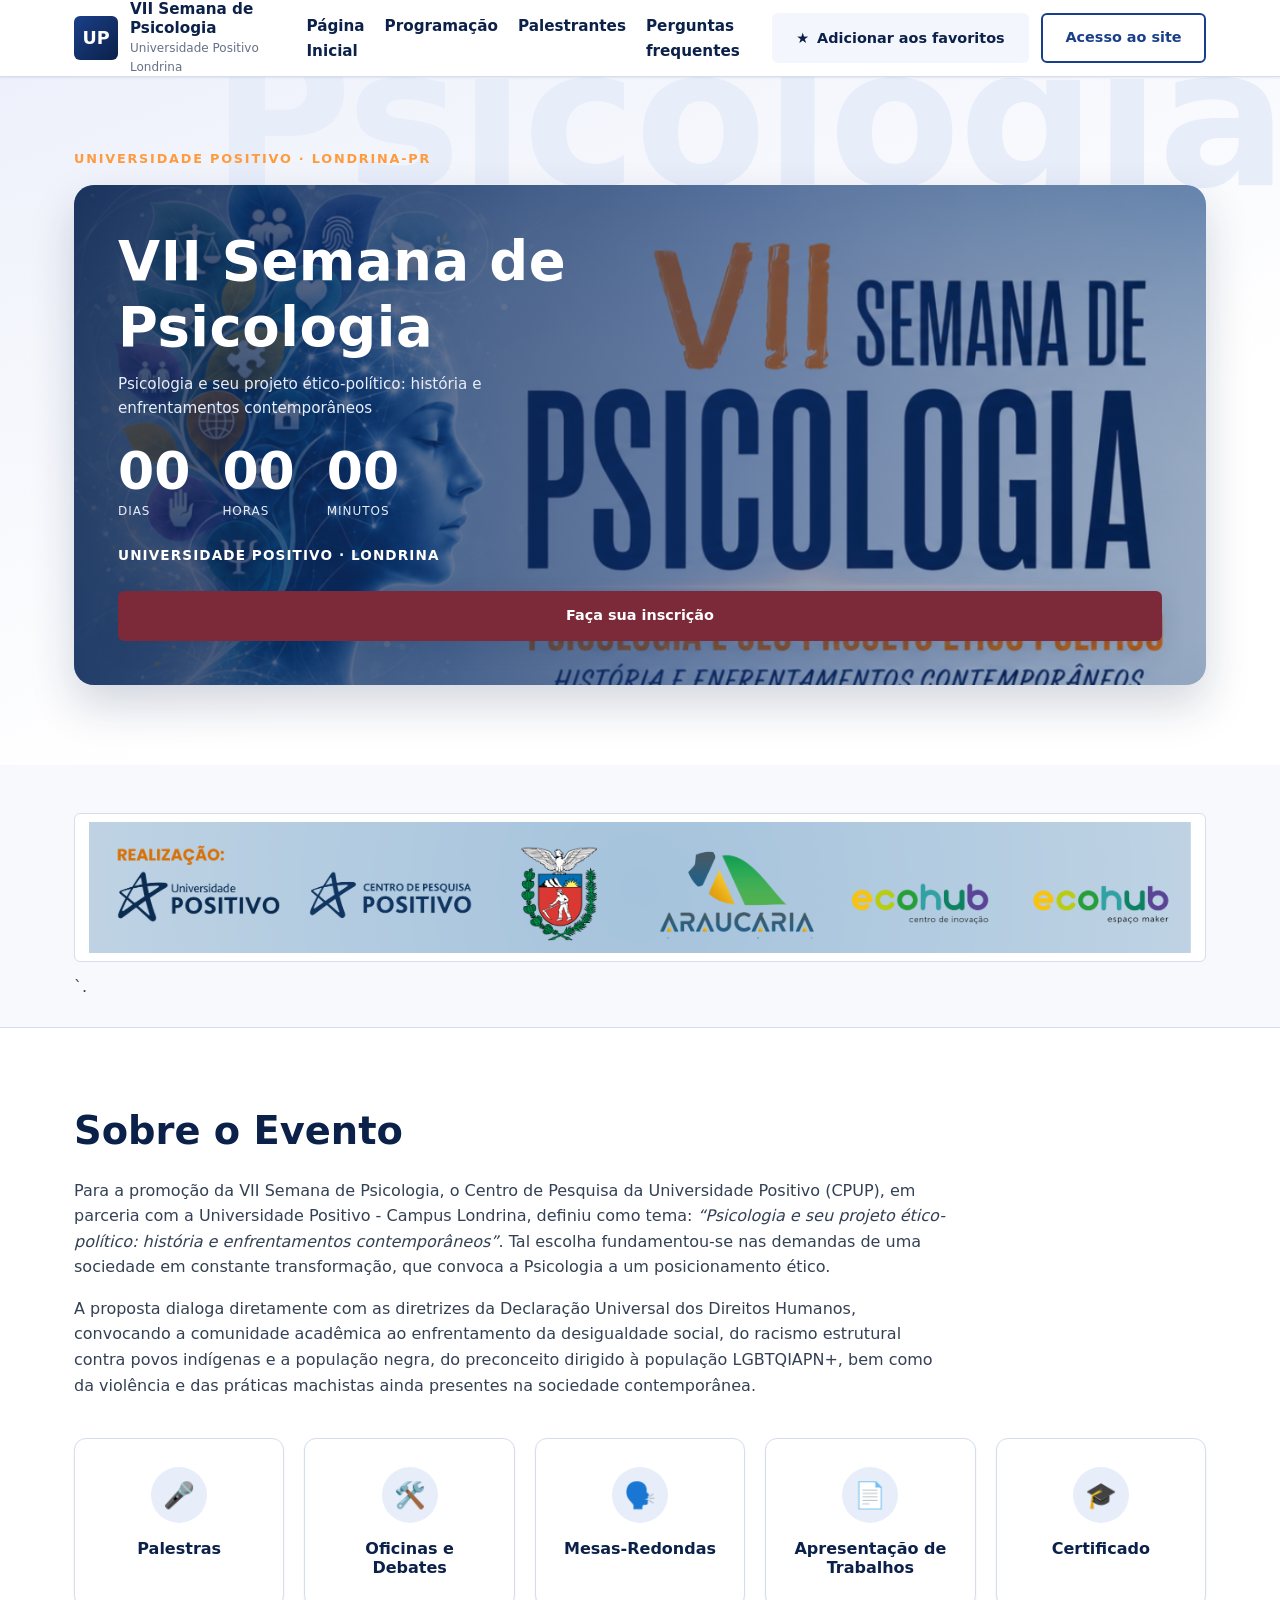
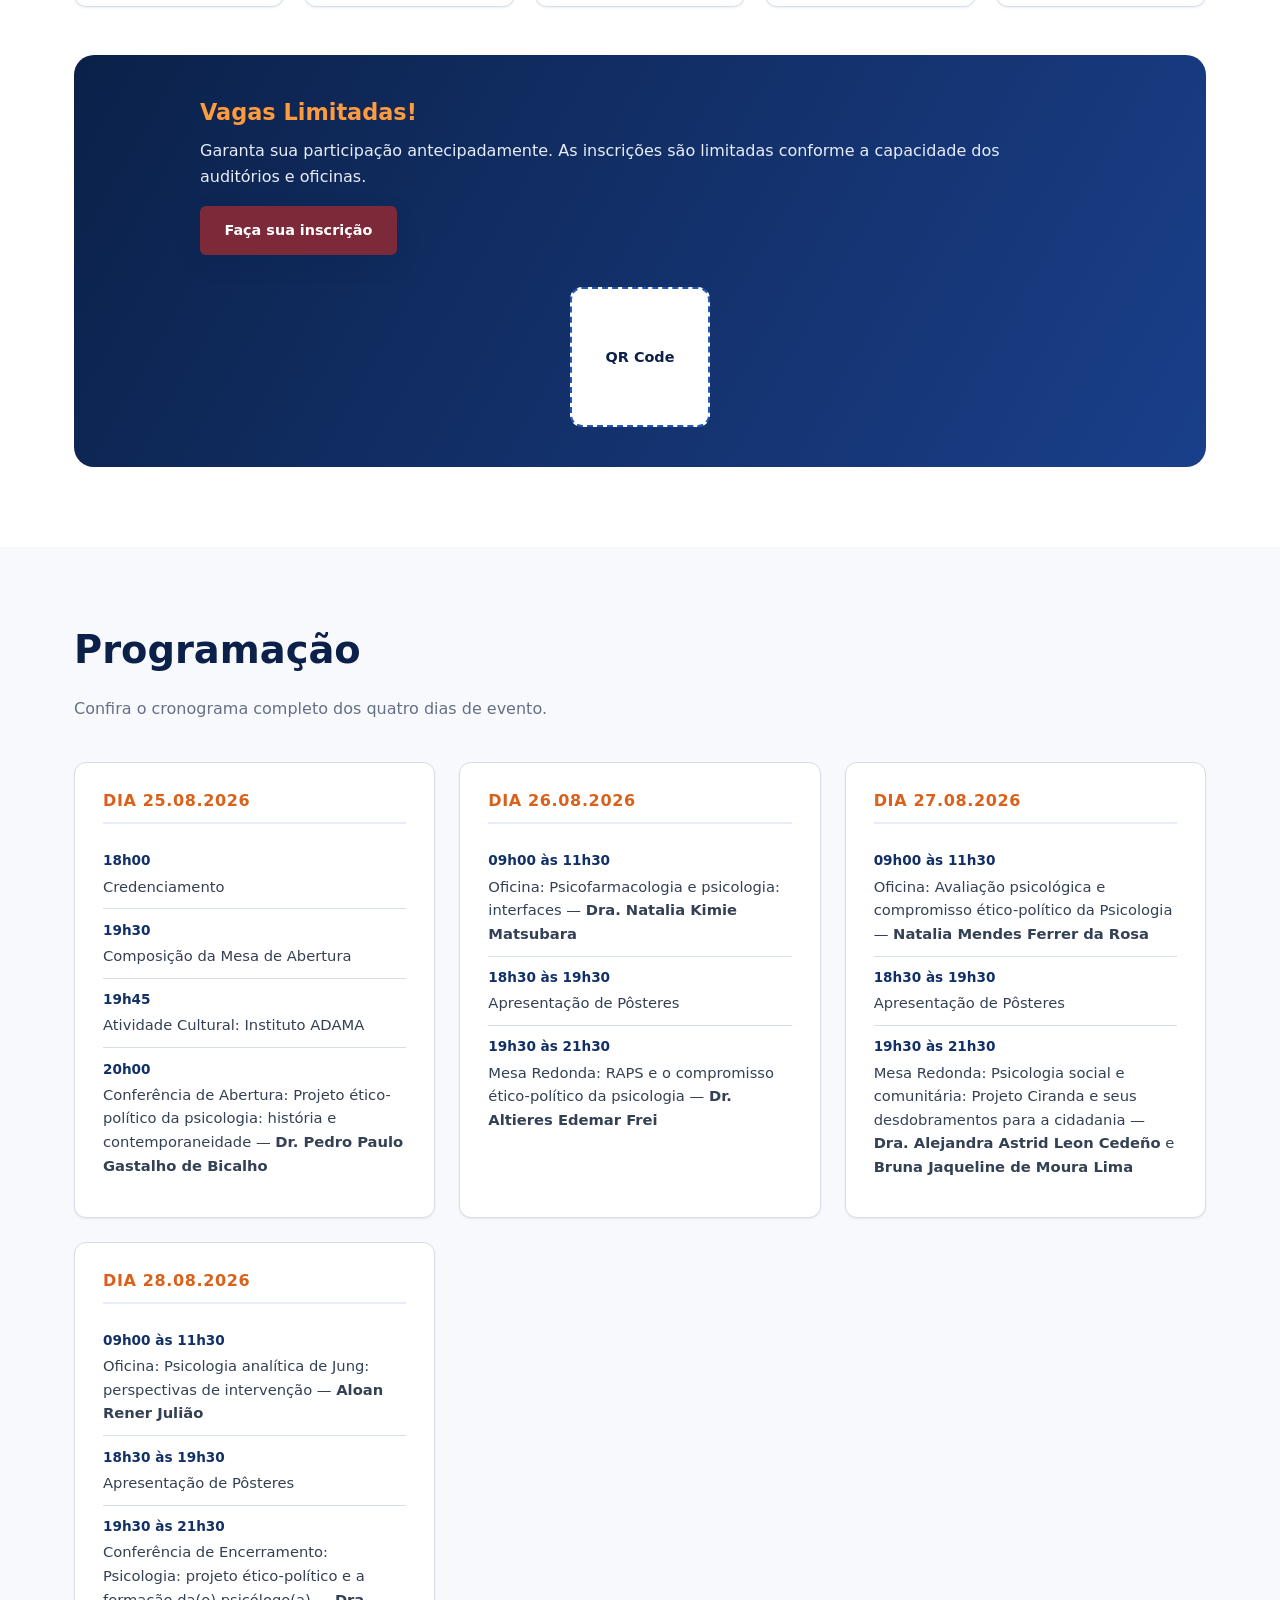
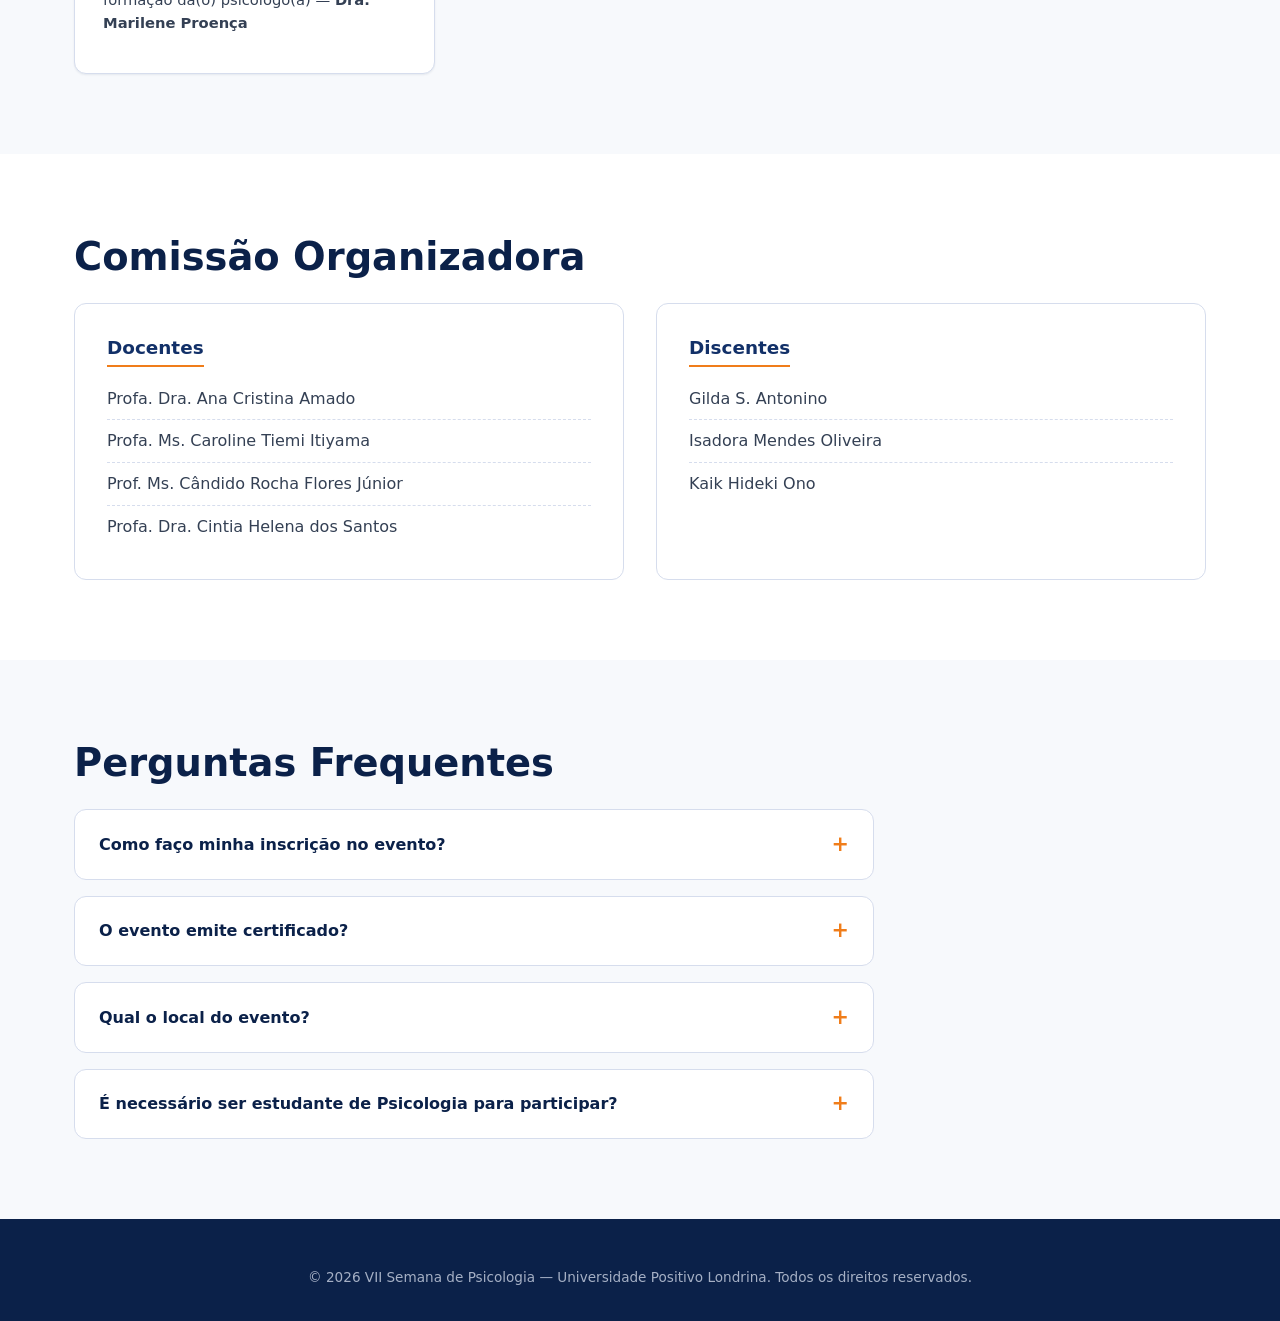
==== index.html @ ac9e2cae "first commit" ====
<!DOCTYPE html>
<html lang="pt-BR">
<head>
  <meta charset="UTF-8">
  <meta name="viewport" content="width=device-width, initial-scale=1.0">
  <title>VII Semana de Psicologia | Universidade Positivo Londrina</title>
  <meta name="description" content="VII Semana de Psicologia da Universidade Positivo Londrina - Psicologia e seu projeto ético político: história e enfrentamentos contemporâneos. 25 a 28 de agosto de 2026.">
  <link rel="icon" href="data:,">
  <!-- Fontes do Google removidas de propósito: o projeto usa só a stack de
       fontes do sistema definida em --font-base (assets/css/variables.css),
       sem depender de CDN externo (ver agents.md). -->
  <link rel="stylesheet" href="assets/css/variables.css">
  <link rel="stylesheet" href="assets/css/base.css">
  <link rel="stylesheet" href="assets/css/layout.css">
  <link rel="stylesheet" href="assets/css/components.css">
  <link rel="stylesheet" href="assets/css/responsive.css">
</head>
<body>

  <a class="skip-link" href="#conteudo-principal">Pular para o conteúdo principal</a>

  <!-- ===== HEADER / NAVBAR ===== -->
  <header class="site-header" id="topo">
    <div class="container header-inner">
      <a href="#topo" class="logo" aria-label="Página inicial VII Semana de Psicologia">
        <span class="logo-mark">UP</span>
        <span class="logo-text">VII Semana de Psicologia<br><small>Universidade Positivo Londrina</small></span>
      </a>

      <button class="nav-toggle" id="navToggle" aria-expanded="false" aria-controls="navMenu" aria-label="Abrir menu de navegação">
        <span></span><span></span><span></span>
      </button>

      <nav class="main-nav" id="navMenu" aria-label="Navegação principal">
        <ul>
          <li><a href="#topo">Página Inicial</a></li>
          <li><a href="#programacao">Programação</a></li>
          <li><a href="#palestrantes">Palestrantes</a></li>
          <li><a href="#faq">Perguntas frequentes</a></li>
        </ul>
        <div class="nav-actions">
          <button class="btn btn-ghost" id="favoriteBtn" type="button" aria-pressed="false">
            <span class="icon-star" aria-hidden="true">★</span>
            <span class="favorite-label">Adicionar aos favoritos</span>
          </button>
          <!-- TODO: apontar para o link/formulário real de inscrição -->
          <a href="#" class="btn btn-outline">Acesso ao site</a>
        </div>
      </nav>
    </div>
  </header>

  <main id="conteudo-principal">

    <!-- ===== HERO ===== -->
    <section class="hero" aria-labelledby="hero-title">
      <!-- Tipografia gigante decorativa atrás do card (some no mobile) -->
      <div class="hero-decor" aria-hidden="true">
        <span>Psicologia</span>
      </div>

      <div class="container hero-inner">
        <p class="eyebrow">Universidade Positivo &middot; Londrina-PR</p>

        <!-- Card com a imagem do evento. Fundo: assets/img/hero-card-background.jpg
             (placeholder atual — ver assets/img/README.md pra trocar) -->
        <div class="hero-card">
          <h1 id="hero-title">VII Semana de Psicologia</h1>
          <p class="hero-subtitle">Psicologia e seu projeto ético-político: história e enfrentamentos contemporâneos</p>

          <div class="countdown" id="countdown" role="timer" aria-live="polite" aria-label="Contagem regressiva para o evento">
            <div class="countdown-item">
              <span class="countdown-number" id="cd-days">00</span>
              <span class="countdown-label">Dias</span>
            </div>
            <div class="countdown-item">
              <span class="countdown-number" id="cd-hours">00</span>
              <span class="countdown-label">Horas</span>
            </div>
            <div class="countdown-item">
              <span class="countdown-number" id="cd-minutes">00</span>
              <span class="countdown-label">Minutos</span>
            </div>
          </div>

          <p class="hero-meta">Universidade Positivo &middot; Londrina</p>

          <!-- TODO: apontar para o link/formulário real de inscrição -->
          <a href="#" class="btn btn-cta">Faça sua inscrição</a>
        </div>
      </div>
    </section>

    <!-- ===== REALIZAÇÃO ===== -->
    <!-- Nomes reais mantidos (já existiam no rodapé); o item "Prefeitura/
         instituição parceira" eu não sei identificar com certeza a partir
         do brasão no anexo — ajustem o texto se souberem qual é. Trocar
         estes badges de texto por logos reais: ver assets/img/README.md -->
    <section class="realizacao" aria-label="Realização">
      <div class="container realizacao-inner">
        <span class="realizacao-label"></span>
        <ul class="realizacao-list">
         <li class="partner-badge"><img src="assets/img/logo-realizacao.png" alt="Nome da instituição" height=""></li>`.
        </ul>
      </div>
    </section>

    <!-- ===== SOBRE O EVENTO ===== -->
    <section class="section sobre" id="sobre" aria-labelledby="sobre-title">
      <div class="container">
        <h2 id="sobre-title">Sobre o Evento</h2>

        <p>Para a promoção da VII Semana de Psicologia, o Centro de Pesquisa da Universidade Positivo (CPUP), em parceria com a Universidade Positivo - Campus Londrina, definiu como tema: <em>&ldquo;Psicologia e seu projeto ético-político: história e enfrentamentos contemporâneos&rdquo;</em>. Tal escolha fundamentou-se nas demandas de uma sociedade em constante transformação, que convoca a Psicologia a um posicionamento ético.</p>

        <p>A proposta dialoga diretamente com as diretrizes da Declaração Universal dos Direitos Humanos, convocando a comunidade acadêmica ao enfrentamento da desigualdade social, do racismo estrutural contra povos indígenas e a população negra, do preconceito dirigido à população LGBTQIAPN+, bem como da violência e das práticas machistas ainda presentes na sociedade contemporânea.</p>

        <div class="highlights-grid">
          <div class="highlight-card">
            <span class="highlight-icon" aria-hidden="true">🎤</span>
            <h3>Palestras</h3>
          </div>
          <div class="highlight-card">
            <span class="highlight-icon" aria-hidden="true">🛠️</span>
            <h3>Oficinas e Debates</h3>
          </div>
          <div class="highlight-card">
            <span class="highlight-icon" aria-hidden="true">🗣️</span>
            <h3>Mesas-Redondas</h3>
          </div>
          <div class="highlight-card">
            <span class="highlight-icon" aria-hidden="true">📄</span>
            <h3>Apresentação de Trabalhos</h3>
          </div>
          <div class="highlight-card">
            <span class="highlight-icon" aria-hidden="true">🎓</span>
            <h3>Certificado</h3>
          </div>
        </div>

        <div class="vagas-box">
          <div class="vagas-text">
            <p class="vagas-title">Vagas Limitadas!</p>
            <p>Garanta sua participação antecipadamente. As inscrições são limitadas conforme a capacidade dos auditórios e oficinas.</p>
            <!-- TODO: apontar para o link/formulário real de inscrição -->
            <a href="#" class="btn btn-cta">Faça sua inscrição</a>
          </div>
          <div class="qrcode-placeholder" role="img" aria-label="Espaço reservado para QR Code de inscrição">
            <span>QR Code</span>
          </div>
        </div>
      </div>
    </section>

    <!-- ===== PROGRAMAÇÃO ===== -->
    <section class="section programacao" id="programacao" aria-labelledby="programacao-title">
      <div class="container">
        <h2 id="programacao-title">Programação</h2>
        <p class="section-intro">Confira o cronograma completo dos quatro dias de evento.</p>

        <div class="schedule">

          <article class="schedule-day">
            <h3 class="schedule-date">DIA 25.08.2026</h3>
            <ul class="schedule-list">
              <li><span class="time">18h00</span><span class="desc">Credenciamento</span></li>
              <li><span class="time">19h30</span><span class="desc">Composição da Mesa de Abertura</span></li>
              <li><span class="time">19h45</span><span class="desc">Atividade Cultural: Instituto ADAMA</span></li>
              <li><span class="time">20h00</span><span class="desc">Conferência de Abertura: Projeto ético-político da psicologia: história e contemporaneidade &mdash; <strong>Dr. Pedro Paulo Gastalho de Bicalho</strong></span></li>
            </ul>
          </article>

          <article class="schedule-day">
            <h3 class="schedule-date">DIA 26.08.2026</h3>
            <ul class="schedule-list">
              <li><span class="time">09h00 &agrave;s 11h30</span><span class="desc">Oficina: Psicofarmacologia e psicologia: interfaces &mdash; <strong>Dra. Natalia Kimie Matsubara</strong></span></li>
              <li><span class="time">18h30 &agrave;s 19h30</span><span class="desc">Apresentação de Pôsteres</span></li>
              <li><span class="time">19h30 &agrave;s 21h30</span><span class="desc">Mesa Redonda: RAPS e o compromisso ético-político da psicologia &mdash; <strong>Dr. Altieres Edemar Frei</strong></span></li>
            </ul>
          </article>

          <article class="schedule-day">
            <h3 class="schedule-date">DIA 27.08.2026</h3>
            <ul class="schedule-list">
              <li><span class="time">09h00 &agrave;s 11h30</span><span class="desc">Oficina: Avaliação psicológica e compromisso ético-político da Psicologia &mdash; <strong>Natalia Mendes Ferrer da Rosa</strong></span></li>
              <li><span class="time">18h30 &agrave;s 19h30</span><span class="desc">Apresentação de Pôsteres</span></li>
              <li><span class="time">19h30 &agrave;s 21h30</span><span class="desc">Mesa Redonda: Psicologia social e comunitária: Projeto Ciranda e seus desdobramentos para a cidadania &mdash; <strong>Dra. Alejandra Astrid Leon Cedeño</strong> e <strong>Bruna Jaqueline de Moura Lima</strong></span></li>
            </ul>
          </article>

          <article class="schedule-day">
            <h3 class="schedule-date">DIA 28.08.2026</h3>
            <ul class="schedule-list">
              <li><span class="time">09h00 &agrave;s 11h30</span><span class="desc">Oficina: Psicologia analítica de Jung: perspectivas de intervenção &mdash; <strong>Aloan Rener Julião</strong></span></li>
              <li><span class="time">18h30 &agrave;s 19h30</span><span class="desc">Apresentação de Pôsteres</span></li>
              <li><span class="time">19h30 &agrave;s 21h30</span><span class="desc">Conferência de Encerramento: Psicologia: projeto ético-político e a formação da(o) psicólogo(a) &mdash; <strong>Dra. Marilene Proença</strong></span></li>
            </ul>
          </article>

        </div>
      </div>
    </section>

    <!-- ===== PALESTRANTES / COMISSÃO ORGANIZADORA ===== -->
    <section class="section comissao" id="palestrantes" aria-labelledby="comissao-title">
      <div class="container">
        <h2 id="comissao-title">Comissão Organizadora</h2>

        <div class="comissao-grid">
          <div class="comissao-col">
            <h3>Docentes</h3>
            <ul class="comissao-list">
              <li>Profa. Dra. Ana Cristina Amado</li>
              <li>Profa. Ms. Caroline Tiemi Itiyama</li>
              <li>Prof. Ms. Cândido Rocha Flores Júnior</li>
              <li>Profa. Dra. Cintia Helena dos Santos</li>
            </ul>
          </div>
          <div class="comissao-col">
            <h3>Discentes</h3>
            <ul class="comissao-list">
              <li>Gilda S. Antonino</li>
              <li>Isadora Mendes Oliveira</li>
              <li>Kaik Hideki Ono</li>
            </ul>
          </div>
        </div>
      </div>
    </section>

    <!-- ===== FAQ ===== -->
    <section class="section faq" id="faq" aria-labelledby="faq-title">
      <div class="container">
        <h2 id="faq-title">Perguntas Frequentes</h2>

        <div class="faq-list">
          <details class="faq-item">
            <summary>Como faço minha inscrição no evento?</summary>
            <p>As inscrições são realizadas através do link disponibilizado no botão &ldquo;Faça sua inscrição&rdquo;, presente no topo da página. As vagas são limitadas conforme a capacidade dos auditórios e oficinas.</p>
          </details>
          <details class="faq-item">
            <summary>O evento emite certificado?</summary>
            <p>Sim. Todos os participantes devidamente inscritos e presentes receberão certificado de participação da VII Semana de Psicologia da Universidade Positivo.</p>
          </details>
          <details class="faq-item">
            <summary>Qual o local do evento?</summary>
            <p>O evento será realizado no campus da Universidade Positivo, em Londrina-PR, entre os dias 25 e 28 de agosto de 2026.</p>
          </details>
          <details class="faq-item">
            <summary>É necessário ser estudante de Psicologia para participar?</summary>
            <p>Não. O evento é aberto à comunidade acadêmica em geral, profissionais da área e demais interessados no tema.</p>
          </details>
        </div>
      </div>
    </section>

  </main>

  <!-- ===== FOOTER ===== -->
  <footer class="site-footer">
    <div class="container footer-inner">
      <p class="footer-copy">&copy; 2026 VII Semana de Psicologia &mdash; Universidade Positivo Londrina. Todos os direitos reservados.</p>
    </div>
  </footer>

  <script src="assets/js/countdown.js" defer></script>
  <script src="assets/js/nav.js" defer></script>
  <script src="assets/js/favorite.js" defer></script>
</body>
</html>
---- assets/css/variables.css ----
/* Design tokens: cores, tipografia e espaçamento centralizados para consistência visual */
:root {
  /* Paleta corporativa/acadêmica: azul institucional, branco, laranja para CTA */
  --color-blue-900: #0b2149;
  --color-blue-800: #123068;
  --color-blue-700: #1a3f8a;
  --color-blue-600: #2456b3;
  --color-blue-100: #e7edf9;
  --color-blue-50: #f3f6fc;

  --color-orange-600: #d9611b;
  --color-orange-500: #f07d1a;
  --color-orange-400: #ff9a3d;

  /* Vinho/bordô do botão de CTA principal — ESTIMADO a partir do print de
     referência (não temos o hex exato do cliente). Ajuste aqui se precisar
     calibrar; é o único lugar que precisa mudar, porque .btn-cta usa este
     token em vez de um valor fixo. */
  --color-maroon-700: #5e1f2b;
  --color-maroon-600: #7c2a3a;

  /* Fundo claro do Hero (referência tem um lavanda bem suave por trás do card) */
  --color-lavender-50: #eef1fb;

  --color-white: #ffffff;
  --color-ink: #101828;
  --color-text: #344054;
  --color-text-muted: #667085;
  --color-border: #d6dded;
  --color-bg: #ffffff;
  --color-bg-alt: #f7f9fc;

  --font-base: "Inter", "Segoe UI", system-ui, -apple-system, sans-serif;

  --radius-sm: 6px;
  --radius-md: 12px;
  --radius-lg: 20px;

  --shadow-sm: 0 1px 2px rgba(11, 33, 73, 0.08);
  --shadow-md: 0 8px 24px rgba(11, 33, 73, 0.12);
  --shadow-lg: 0 20px 45px rgba(11, 33, 73, 0.18);

  --container-width: 1180px;
  --header-height: 76px;

  --transition-fast: 150ms ease;
  --transition-base: 250ms ease;
}
---- assets/css/base.css ----
/* Reset e estilos base globais */
*,
*::before,
*::after {
  box-sizing: border-box;
}

html {
  scroll-behavior: smooth;
}

body {
  margin: 0;
  font-family: var(--font-base);
  color: var(--color-text);
  background-color: var(--color-bg);
  line-height: 1.6;
  -webkit-font-smoothing: antialiased;
}

h1, h2, h3, h4 {
  color: var(--color-blue-900);
  font-weight: 800;
  line-height: 1.2;
  margin: 0 0 0.6em;
}

h1 { font-size: clamp(2rem, 4vw + 1rem, 3.4rem); }
h2 { font-size: clamp(1.6rem, 2vw + 1rem, 2.4rem); }
h3 { font-size: 1.15rem; }

p { margin: 0 0 1em; }

a {
  color: var(--color-blue-700);
  text-decoration: none;
}

img {
  max-width: 100%;
  display: block;
}

ul {
  list-style: none;
  margin: 0;
  padding: 0;
}

button {
  font-family: inherit;
  cursor: pointer;
}

.container {
  width: 100%;
  max-width: var(--container-width);
  margin-inline: auto;
  padding-inline: 1.5rem;
}

/* Acessibilidade: link para pular direto ao conteúdo principal */
.skip-link {
  position: absolute;
  left: -9999px;
  top: 0;
  background: var(--color-blue-900);
  color: var(--color-white);
  padding: 0.75rem 1.25rem;
  z-index: 200;
  border-radius: 0 0 var(--radius-sm) 0;
}

.skip-link:focus {
  left: 0;
}

:focus-visible {
  outline: 3px solid var(--color-orange-500);
  outline-offset: 2px;
}
---- assets/css/layout.css ----
/* Estruturas de layout: header, hero, seções e footer */

/* Header */
.site-header {
  position: sticky;
  top: 0;
  z-index: 100;
  background: var(--color-white);
  border-bottom: 1px solid var(--color-border);
  box-shadow: var(--shadow-sm);
}

.header-inner {
  display: flex;
  align-items: center;
  justify-content: space-between;
  min-height: var(--header-height);
  gap: 1rem;
}

.main-nav {
  display: flex;
  align-items: center;
  gap: 2rem;
  flex: 1;
  justify-content: flex-end;
}

.main-nav ul {
  display: flex;
  gap: 1.75rem;
}

.main-nav ul a {
  color: var(--color-blue-900);
  font-weight: 600;
  font-size: 0.95rem;
  padding: 0.3rem 0;
  border-bottom: 2px solid transparent;
  transition: border-color var(--transition-fast), color var(--transition-fast);
}

.main-nav ul a:hover,
.main-nav ul a:focus-visible {
  border-color: var(--color-orange-500);
  color: var(--color-blue-700);
}

.nav-actions {
  display: flex;
  align-items: center;
  gap: 0.75rem;
}

.nav-toggle {
  display: none;
  flex-direction: column;
  gap: 5px;
  background: none;
  border: none;
  padding: 0.4rem;
}

.nav-toggle span {
  width: 26px;
  height: 3px;
  background: var(--color-blue-900);
  border-radius: 2px;
}

/* ============================================================================
   HERO
   Reformulado para seguir a referência do cliente: fundo claro (não mais
   faixa escura full-bleed), um "hero-card" flutuando por cima — cantos
   arredondados, sombra, imagem própria — com uma palavra gigante
   decorativa atrás. Texto alinhado à esquerda (antes era centralizado).
   ============================================================================ */
.hero {
  position: relative;
  overflow: hidden;
  background: linear-gradient(160deg, var(--color-lavender-50) 0%, var(--color-bg) 65%);
  padding: 3rem 0 3.5rem;
  text-align: left;
}

/* Tipografia gigante decorativa atrás do card (o nome do evento, bem
   ampliado e bem claro). Escondida no mobile por padrão — ver
   responsive.css — porque em telas pequenas ela brigaria com o conteúdo. */
.hero-decor {
  position: absolute;
  inset: 0;
  z-index: 0;
  overflow: hidden;
  pointer-events: none;
  display: none;
}

.hero-decor span {
  position: absolute;
  top: -0.28em;
  right: -0.03em;
  font-size: clamp(6rem, 15vw, 13rem);
  font-weight: 800;
  line-height: 1;
  letter-spacing: -0.01em;
  color: var(--color-blue-100);
  white-space: nowrap;
}

.hero-inner {
  position: relative;
  z-index: 1;
}

.eyebrow {
  text-transform: uppercase;
  letter-spacing: 0.14em;
  font-size: 0.8rem;
  font-weight: 700;
  color: var(--color-orange-400);
  margin-bottom: 1rem;
}

/* Card com a imagem do evento. A imagem é assets/img/hero-card-background.jpg
   — troque esse arquivo (mesmo nome) pela arte real; ver
   assets/img/README.md para o passo a passo. */
.hero-card {
  position: relative;
  isolation: isolate;
  max-width: none;
  min-height: 440px;
  display: flex;
  flex-direction: column;
  justify-content: center;
  gap: 1.5rem;
  border-radius: var(--radius-lg);
  overflow: hidden;
  box-shadow: var(--shadow-lg);
  color: var(--color-white);
  padding: 2.75rem;
  text-align: left;
}

.hero-card::before {
  content: "";
  position: absolute;
  inset: 0;
  z-index: -2;
  background-image: url("../img/hero-card-background.jpg");
  background-size: cover;
  background-position: center;
}

/* Degradê por cima da imagem: garante legibilidade do texto branco
   independente da foto usada, e mantém a identidade azul institucional. */
.hero-card::after {
  content: "";
  position: absolute;
  inset: 0;
  z-index: -1;
  background: linear-gradient(100deg, rgba(11, 33, 73, 0.82) 0%, rgba(18, 48, 104, 0.55) 55%, rgba(11, 33, 73, 0.22) 100%);
}

.hero-card h1 {
  color: var(--color-white);
  letter-spacing: 0.01em;
  max-width: 480px;
  margin: 0;
}

.hero-subtitle {
  max-width: 42ch;
  font-size: 0.95rem;
  color: var(--color-blue-100);
  font-weight: 500;
  margin: -0.75rem 0 0;
}

.hero-meta {
  margin: 0;
  font-weight: 700;
  letter-spacing: 0.08em;
  text-transform: uppercase;
  color: var(--color-white);
  font-size: 0.85rem;
}

/* ============================================================================
   REALIZAÇÃO
   Faixa de logos dos parceiros/apoiadores, logo abaixo do Hero (como no
   anexo). Os nomes usam o mesmo placeholder de texto de antes — ver
   assets/img/README.md sobre como substituir por logos reais.
   ============================================================================ */
.realizacao {
  padding: 1.75rem 0;
  background: var(--color-bg-alt);
  border-bottom: 1px solid var(--color-border);
}

.realizacao-inner {
  display: flex;
  flex-wrap: wrap;
  align-items: center;
  gap: 1.25rem 1.5rem;
}

.realizacao-label {
  flex-shrink: 0;
  font-weight: 700;
  font-size: 0.8rem;
  text-transform: uppercase;
  letter-spacing: 0.1em;
  color: var(--color-orange-600);
}

.realizacao-list {
  display: flex;
  flex-wrap: wrap;
  align-items: center;
  gap: 0.75rem 1.25rem;
}

.partner-badge {
  font-weight: 700;
  font-size: 0.85rem;
  color: var(--color-blue-900);
  background: var(--color-white);
  border: 1px solid var(--color-border);
  border-radius: var(--radius-sm);
  padding: 0.5rem 0.9rem;
}

/* Sections */
.section {
  padding: 5rem 0;
}

.section:nth-of-type(even) {
  background: var(--color-bg-alt);
}

.section-intro {
  color: var(--color-text-muted);
  max-width: 640px;
  margin-bottom: 2.5rem;
}

.sobre p {
  max-width: 880px;
}

/* Footer */
.site-footer {
  background: var(--color-blue-900);
  color: var(--color-blue-100);
  padding: 3rem 0 2rem;
}

.footer-inner {
  display: flex;
  flex-direction: column;
  align-items: center;
  gap: 1.75rem;
  text-align: center;
}

.footer-copy {
  font-size: 0.85rem;
  color: rgba(231, 237, 249, 0.7);
  margin: 0;
}
---- assets/css/components.css ----
/* Componentes reutilizáveis: logo, botões, contador, cards, cronograma, faq */

/* Logo */
.logo {
  display: flex;
  align-items: center;
  gap: 0.75rem;
  color: var(--color-blue-900);
}

.logo-mark {
  display: inline-flex;
  align-items: center;
  justify-content: center;
  width: 44px;
  height: 44px;
  border-radius: var(--radius-sm);
  background: linear-gradient(135deg, var(--color-blue-700), var(--color-blue-900));
  color: var(--color-white);
  font-weight: 800;
  font-size: 1.1rem;
  flex-shrink: 0;
}

.logo-text {
  font-weight: 700;
  font-size: 0.95rem;
  line-height: 1.25;
}

.logo-text small {
  font-weight: 500;
  color: var(--color-text-muted);
  font-size: 0.75rem;
}

/* Buttons */
.btn {
  display: inline-flex;
  align-items: center;
  justify-content: center;
  gap: 0.5rem;
  padding: 0.7rem 1.4rem;
  border-radius: var(--radius-sm);
  font-weight: 700;
  font-size: 0.9rem;
  border: 2px solid transparent;
  transition: transform var(--transition-fast), background-color var(--transition-fast), color var(--transition-fast), border-color var(--transition-fast);
  white-space: nowrap;
}

.btn-cta {
  background: var(--color-maroon-600);
  color: var(--color-white);
  box-shadow: var(--shadow-md);
}

.btn-cta:hover,
.btn-cta:focus-visible {
  background: var(--color-maroon-700);
  transform: translateY(-2px);
}

.btn-outline {
  border-color: var(--color-blue-700);
  color: var(--color-blue-700);
  background: transparent;
}

.btn-outline:hover,
.btn-outline:focus-visible {
  background: var(--color-blue-700);
  color: var(--color-white);
}

.btn-ghost {
  background: var(--color-blue-50);
  color: var(--color-blue-900);
}

.btn-ghost[aria-pressed="true"] {
  background: var(--color-orange-500);
  color: var(--color-white);
}

.btn-ghost:hover,
.btn-ghost:focus-visible {
  background: var(--color-blue-100);
}

.btn-ghost[aria-pressed="true"]:hover {
  background: var(--color-orange-600);
}

/* Countdown
   Números "soltos" (sem card/borda), grandes, alinhados à esquerda — como
   no anexo de referência. Antes cada número vinha dentro de uma caixinha
   com fundo/borda; removido de propósito. */
.countdown {
  display: flex;
  gap: 2rem;
  margin-bottom: 0;
  flex-wrap: wrap;
  justify-content: flex-start;
}

.countdown-item {
  min-width: 0;
  padding: 0;
  background: none;
  border: none;
  backdrop-filter: none;
  text-align: left;
}

.countdown-number {
  display: block;
  font-size: 3.25rem;
  font-weight: 800;
  font-variant-numeric: tabular-nums;
  color: var(--color-white);
  line-height: 1;
}

.countdown-label {
  display: block;
  margin-top: 0.35rem;
  font-size: 0.75rem;
  text-transform: uppercase;
  letter-spacing: 0.08em;
  color: var(--color-blue-100);
}

/* Highlights grid */
.highlights-grid {
  display: grid;
  grid-template-columns: repeat(auto-fit, minmax(160px, 1fr));
  gap: 1.25rem;
  margin: 2.5rem 0;
}

.highlight-card {
  background: var(--color-white);
  border: 1px solid var(--color-border);
  border-radius: var(--radius-md);
  padding: 1.75rem 1.25rem;
  text-align: center;
  box-shadow: var(--shadow-sm);
  transition: transform var(--transition-base), box-shadow var(--transition-base);
}

.highlight-card:hover {
  transform: translateY(-4px);
  box-shadow: var(--shadow-md);
}

.highlight-icon {
  display: inline-flex;
  align-items: center;
  justify-content: center;
  width: 56px;
  height: 56px;
  border-radius: 50%;
  background: var(--color-blue-100);
  font-size: 1.6rem;
  margin-bottom: 1rem;
}

.highlight-card h3 {
  margin: 0;
  font-size: 1rem;
}

/* Vagas box */
.vagas-box {
  display: flex;
  align-items: center;
  justify-content: space-between;
  gap: 2rem;
  background: linear-gradient(120deg, var(--color-blue-900), var(--color-blue-700));
  color: var(--color-white);
  border-radius: var(--radius-lg);
  padding: 2.5rem;
  margin-top: 3rem;
  flex-wrap: wrap;
}

.vagas-title {
  font-size: 1.4rem;
  font-weight: 800;
  color: var(--color-orange-400);
  margin-bottom: 0.5rem;
}

.vagas-text {
  flex: 1;
  min-width: 260px;
}

.vagas-text p:not(.vagas-title) {
  color: var(--color-blue-100);
}

.qrcode-placeholder {
  width: 140px;
  height: 140px;
  flex-shrink: 0;
  background: var(--color-white);
  color: var(--color-blue-900);
  border-radius: var(--radius-md);
  display: flex;
  align-items: center;
  justify-content: center;
  font-weight: 700;
  font-size: 0.9rem;
  border: 2px dashed var(--color-blue-600);
}

/* Schedule / Programação */
.schedule {
  display: grid;
  grid-template-columns: repeat(auto-fit, minmax(280px, 1fr));
  gap: 1.5rem;
}

.schedule-day {
  background: var(--color-white);
  border: 1px solid var(--color-border);
  border-radius: var(--radius-md);
  padding: 1.75rem;
  box-shadow: var(--shadow-sm);
}

.schedule-date {
  color: var(--color-orange-600);
  border-bottom: 2px solid var(--color-blue-100);
  padding-bottom: 0.75rem;
  margin-bottom: 1rem;
  font-size: 1rem;
  letter-spacing: 0.04em;
}

.schedule-list li {
  display: flex;
  flex-direction: column;
  gap: 0.15rem;
  padding: 0.65rem 0;
  border-bottom: 1px solid var(--color-border);
}

.schedule-list li:last-child {
  border-bottom: none;
}

.schedule-list .time {
  font-weight: 700;
  color: var(--color-blue-800);
  font-size: 0.85rem;
}

.schedule-list .desc {
  color: var(--color-text);
  font-size: 0.92rem;
}

/* Comissão organizadora */
.comissao-grid {
  display: grid;
  grid-template-columns: repeat(auto-fit, minmax(280px, 1fr));
  gap: 2rem;
}

.comissao-col {
  background: var(--color-white);
  border: 1px solid var(--color-border);
  border-radius: var(--radius-md);
  padding: 2rem;
}

.comissao-col h3 {
  color: var(--color-blue-800);
  border-bottom: 2px solid var(--color-orange-500);
  display: inline-block;
  padding-bottom: 0.35rem;
}

.comissao-list li {
  padding: 0.5rem 0;
  border-bottom: 1px dashed var(--color-border);
}

.comissao-list li:last-child {
  border-bottom: none;
}

/* FAQ */
.faq-list {
  display: flex;
  flex-direction: column;
  gap: 1rem;
  max-width: 800px;
}

.faq-item {
  background: var(--color-white);
  border: 1px solid var(--color-border);
  border-radius: var(--radius-md);
  padding: 1.1rem 1.5rem;
}

.faq-item summary {
  font-weight: 700;
  color: var(--color-blue-900);
  cursor: pointer;
  list-style: none;
  display: flex;
  align-items: center;
  justify-content: space-between;
}

.faq-item summary::-webkit-details-marker {
  display: none;
}

.faq-item summary::after {
  content: "+";
  font-size: 1.3rem;
  color: var(--color-orange-500);
  margin-left: 1rem;
}

.faq-item[open] summary::after {
  content: "\2212";
}

.faq-item p {
  margin-top: 0.85rem;
  color: var(--color-text-muted);
}
---- assets/css/responsive.css ----
/* Design responsivo Mobile-First: ajustes progressivos por breakpoint */

/* Mobile (padrão): navegação colapsada em menu */
.main-nav {
  position: fixed;
  inset: var(--header-height) 0 0 0;
  background: var(--color-white);
  flex-direction: column;
  align-items: flex-start;
  justify-content: flex-start;
  padding: 2rem 1.5rem;
  transform: translateX(100%);
  transition: transform var(--transition-base);
  overflow-y: auto;
}

.main-nav.is-open {
  transform: translateX(0);
}

.main-nav ul {
  flex-direction: column;
  gap: 1.25rem;
  width: 100%;
  margin-bottom: 2rem;
}

.nav-actions {
  flex-direction: column;
  width: 100%;
  align-items: stretch;
}

.nav-toggle {
  display: flex;
}

.vagas-box {
  flex-direction: column;
  text-align: center;
}

/* Tablet and up */
@media (min-width: 768px) {
  .hero {
    padding: 4.5rem 0 5rem;
  }

  .hero-decor {
    display: block;
  }

  .vagas-box {
    text-align: left;
  }
}

/* Desktop and up: navegação horizontal padrão */
@media (min-width: 1024px) {
  .nav-toggle {
    display: none;
  }

  .main-nav {
    position: static;
    inset: auto;
    transform: none;
    flex-direction: row;
    align-items: center;
    padding: 0;
    background: transparent;
    overflow: visible;
  }

  .main-nav ul {
    flex-direction: row;
    width: auto;
    margin-bottom: 0;
  }

  .nav-actions {
    flex-direction: row;
    width: auto;
  }
}

/* Small mobile fine-tuning */
@media (max-width: 420px) {
  .countdown {
    gap: 1.25rem;
  }

  .countdown-number {
    font-size: 2.35rem;
  }

  .hero-card {
    padding: 1.75rem;
  }

  .logo-text {
    font-size: 0.8rem;
  }
}
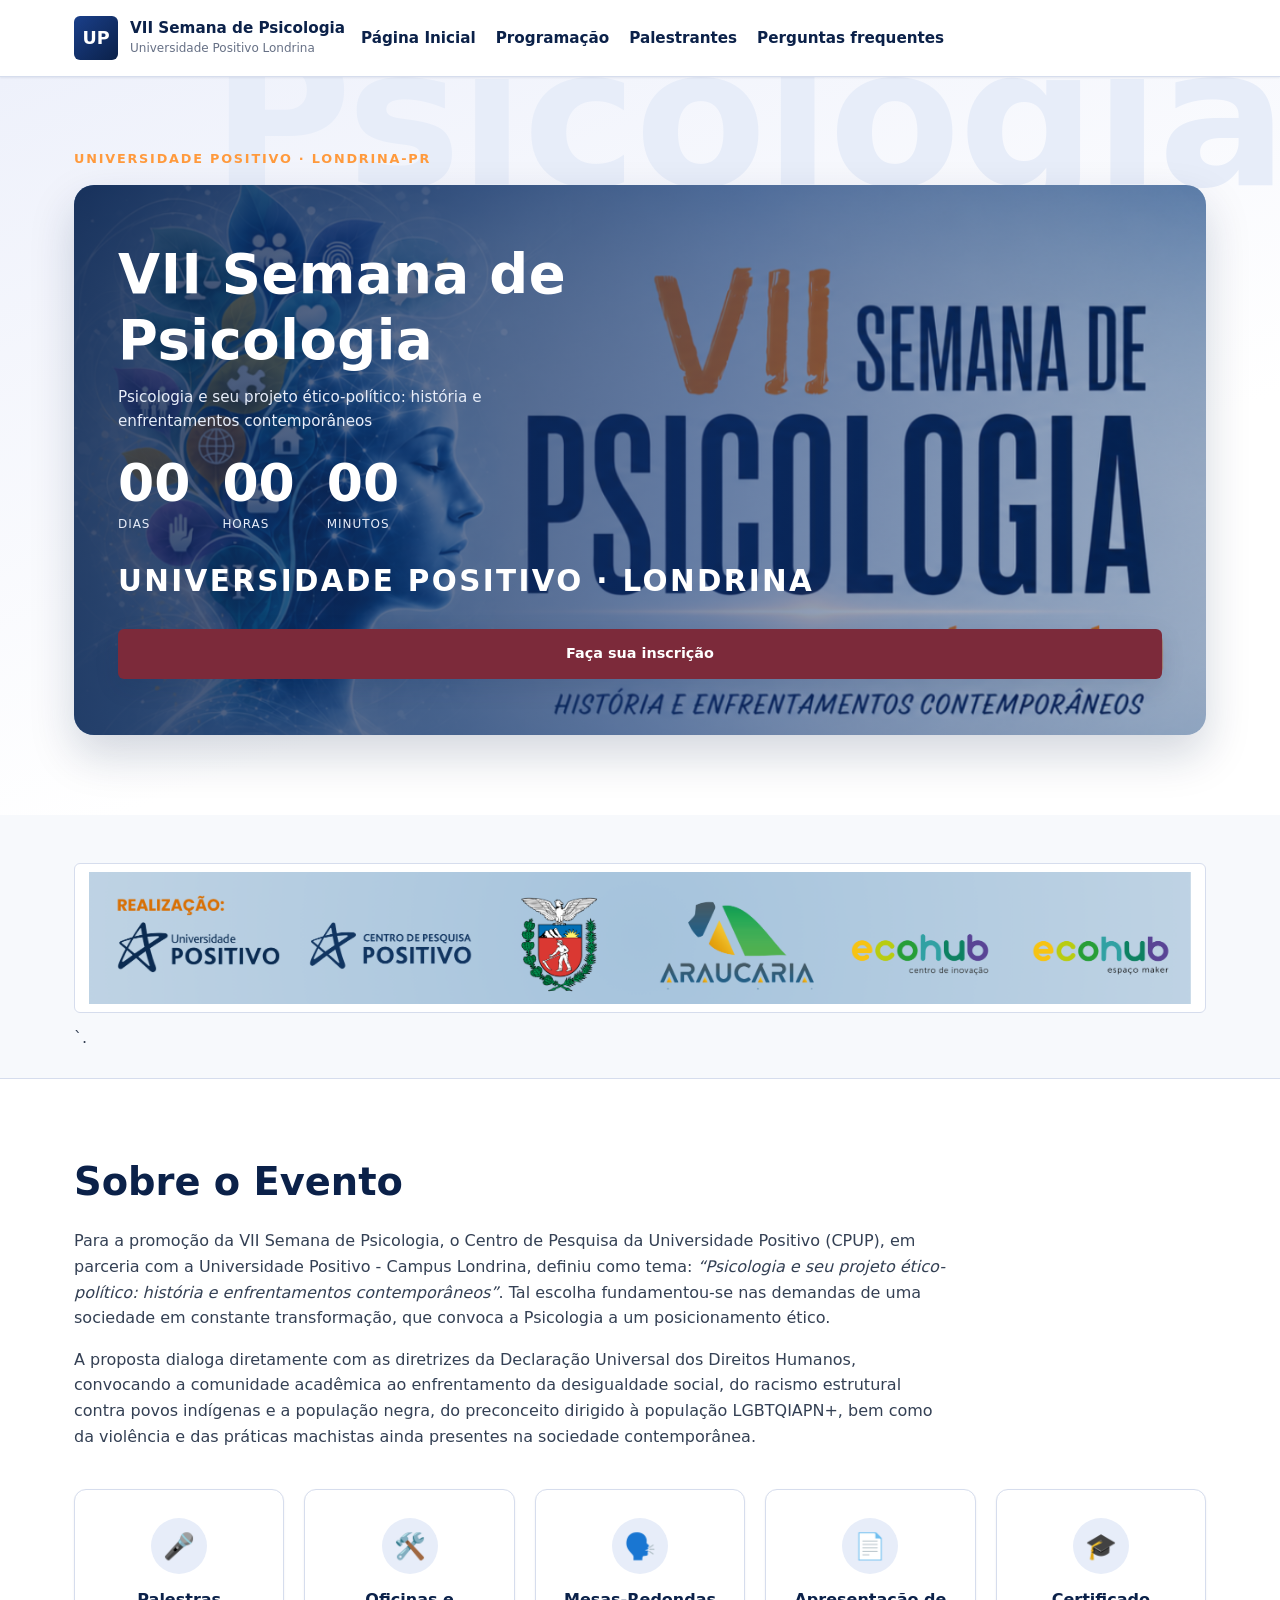
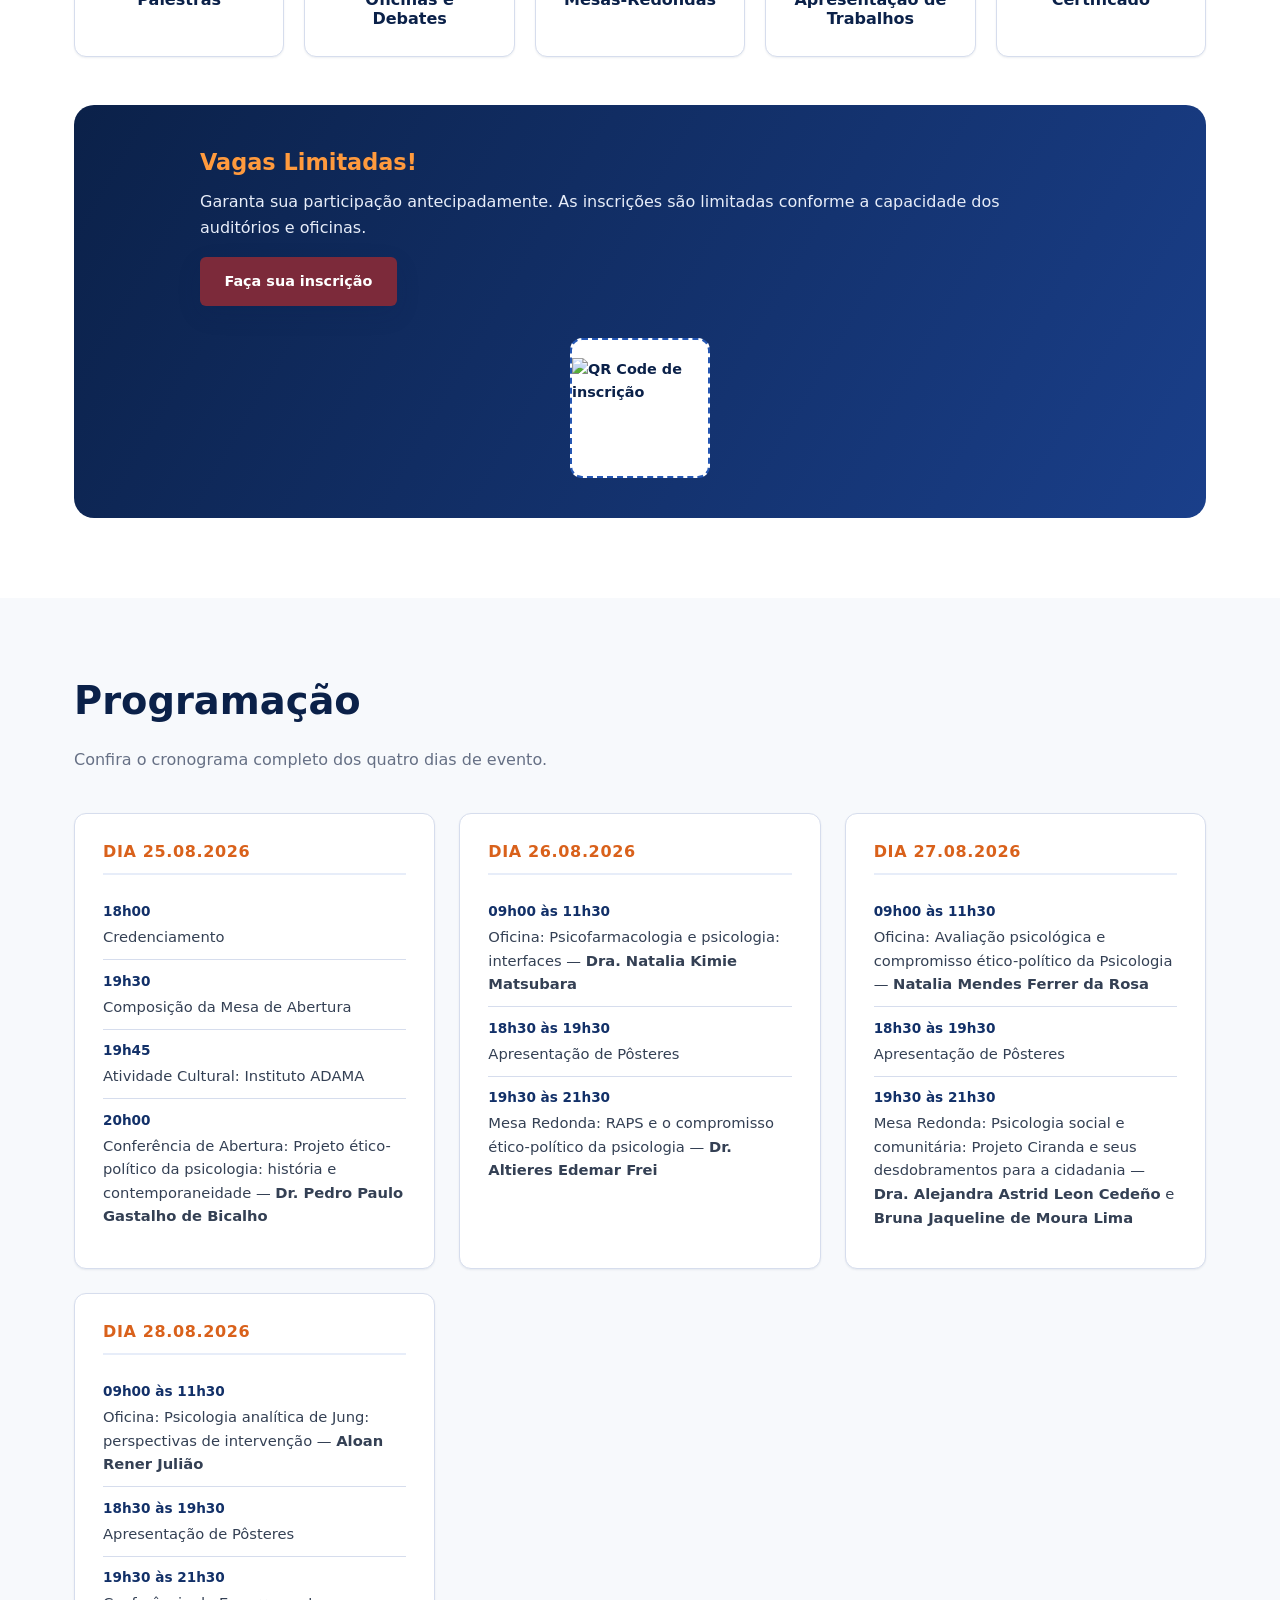
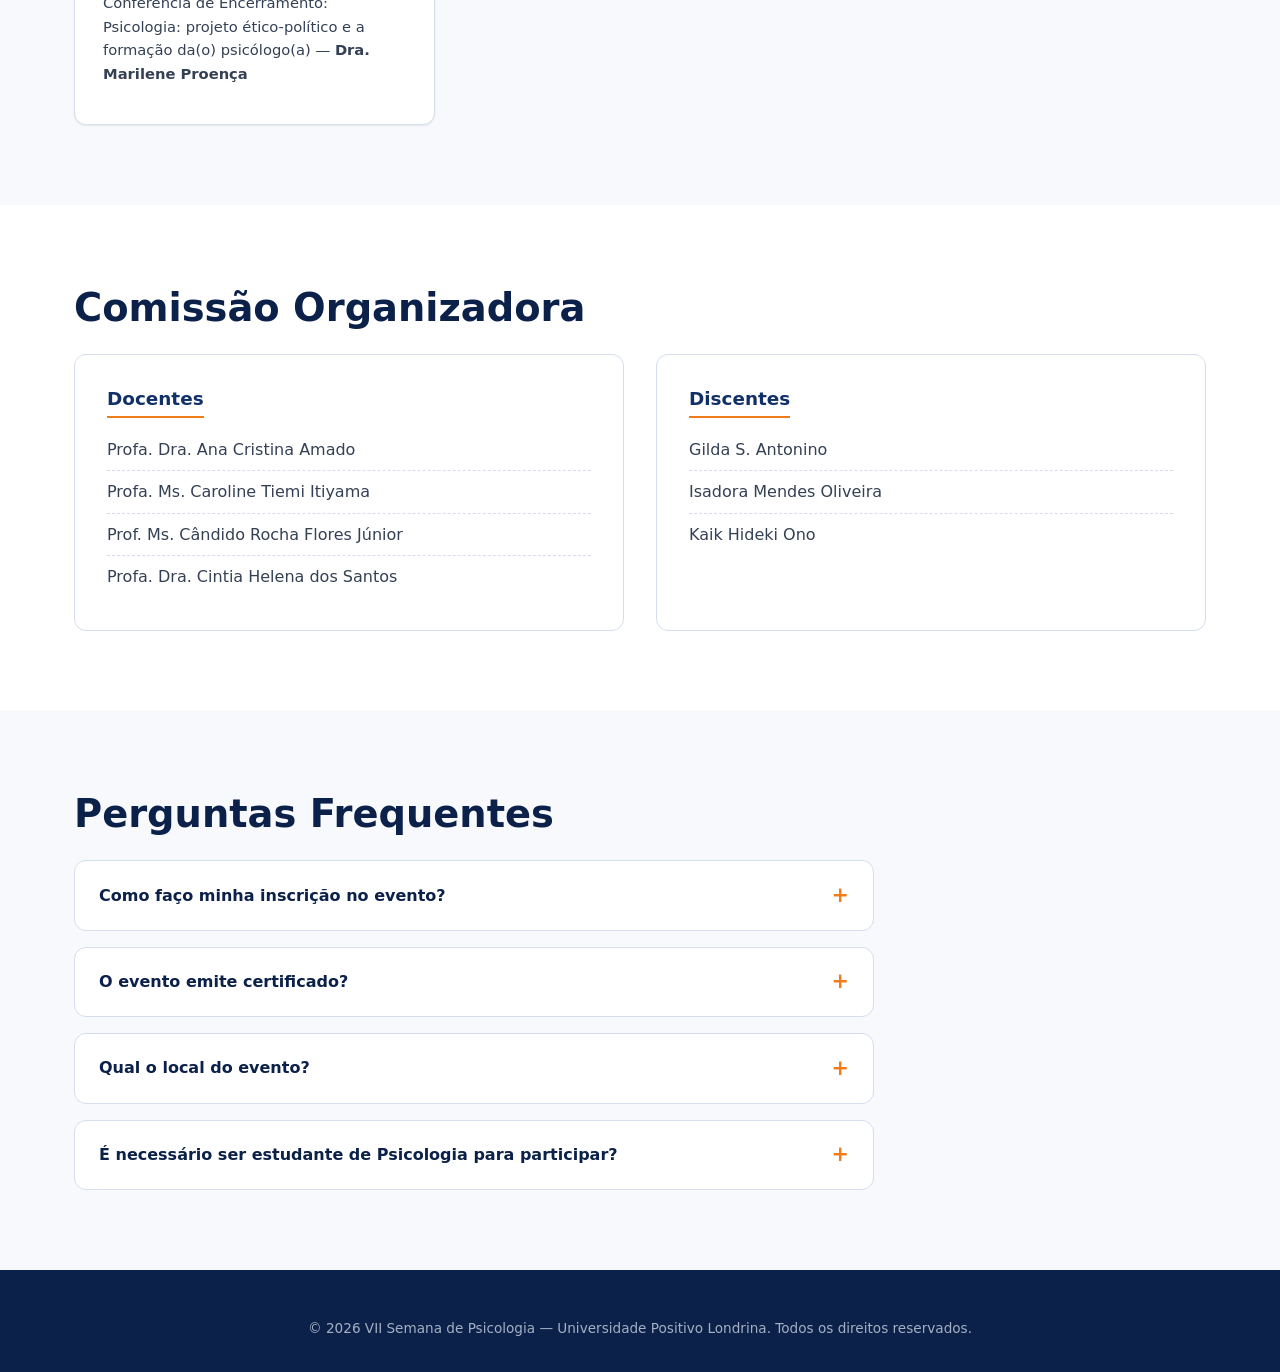
==== commit 642f1d21: "Melhorias de qualidade de vida" ====
--- a/index.html
+++ b/index.html
@@ -39,12 +39,7 @@
           <li><a href="#faq">Perguntas frequentes</a></li>
         </ul>
         <div class="nav-actions">
-          <button class="btn btn-ghost" id="favoriteBtn" type="button" aria-pressed="false">
-            <span class="icon-star" aria-hidden="true">★</span>
-            <span class="favorite-label">Adicionar aos favoritos</span>
           </button>
-          <!-- TODO: apontar para o link/formulário real de inscrição -->
-          <a href="#" class="btn btn-outline">Acesso ao site</a>
         </div>
       </nav>
     </div>
@@ -86,7 +81,7 @@
           <p class="hero-meta">Universidade Positivo &middot; Londrina</p>
 
           <!-- TODO: apontar para o link/formulário real de inscrição -->
-          <a href="#" class="btn btn-cta">Faça sua inscrição</a>
+          <a href="https://docs.google.com/forms/d/e/1FAIpQLSeYPd_jKoaGAuBqXBt06zOMqj_H7BDKUZ-8k9Z2Eb26aJi2gw/viewform?usp=send_form" class="btn btn-cta">Faça sua inscrição</a>  
         </div>
       </div>
     </section>
@@ -142,10 +137,10 @@
             <p class="vagas-title">Vagas Limitadas!</p>
             <p>Garanta sua participação antecipadamente. As inscrições são limitadas conforme a capacidade dos auditórios e oficinas.</p>
             <!-- TODO: apontar para o link/formulário real de inscrição -->
-            <a href="#" class="btn btn-cta">Faça sua inscrição</a>
+            <a href="https://docs.google.com/forms/d/e/1FAIpQLSeYPd_jKoaGAuBqXBt06zOMqj_H7BDKUZ-8k9Z2Eb26aJi2gw/viewform?usp=send_form" class="btn btn-cta">Faça sua inscrição</a>  
           </div>
           <div class="qrcode-placeholder" role="img" aria-label="Espaço reservado para QR Code de inscrição">
-            <span>QR Code</span>
+            <span></span><img src="assets/img/qrcode.png" alt="QR Code de inscrição" height="100">
           </div>
         </div>
       </div>
--- a/assets/css/layout.css
+++ b/assets/css/layout.css
@@ -128,7 +128,7 @@
   position: relative;
   isolation: isolate;
   max-width: none;
-  min-height: 440px;
+  min-height: 550px;
   display: flex;
   flex-direction: column;
   justify-content: center;
@@ -182,7 +182,7 @@
   letter-spacing: 0.08em;
   text-transform: uppercase;
   color: var(--color-white);
-  font-size: 0.85rem;
+  font-size: 1.84rem;
 }
 
 /* ============================================================================
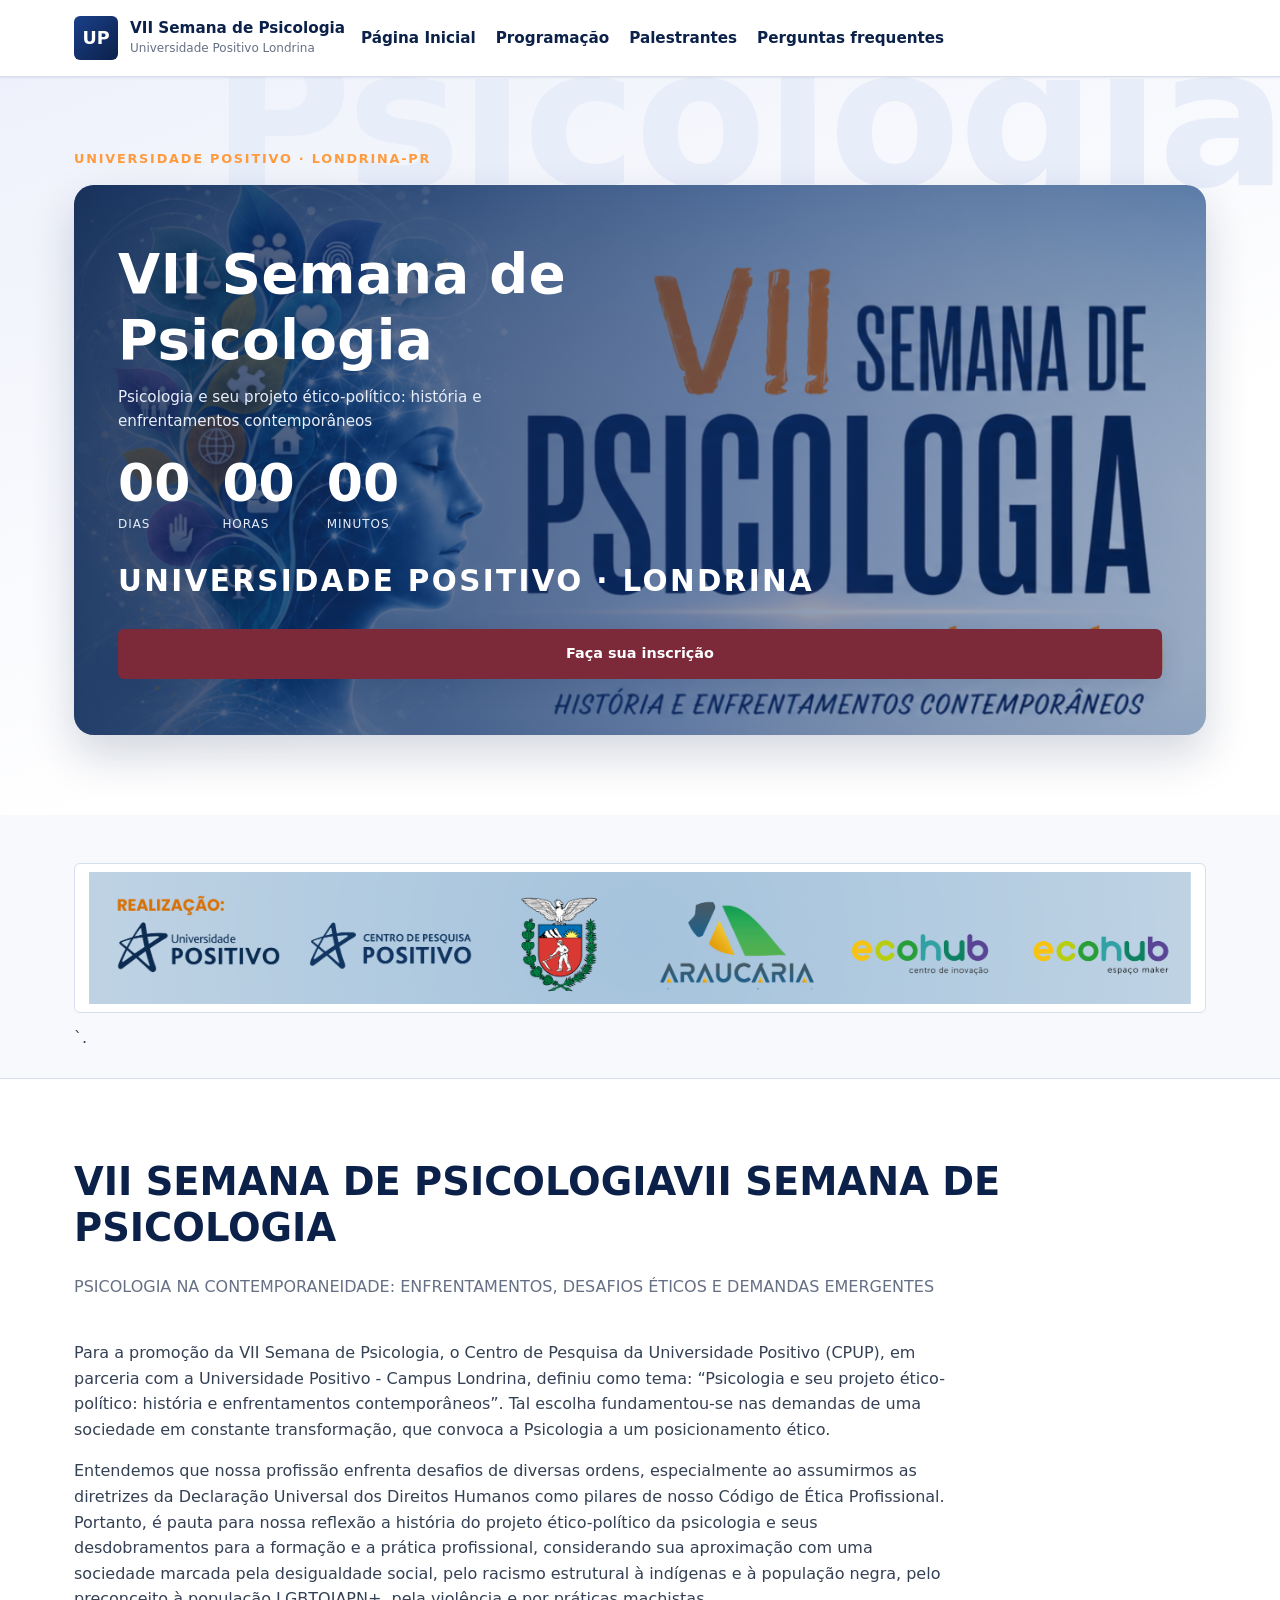
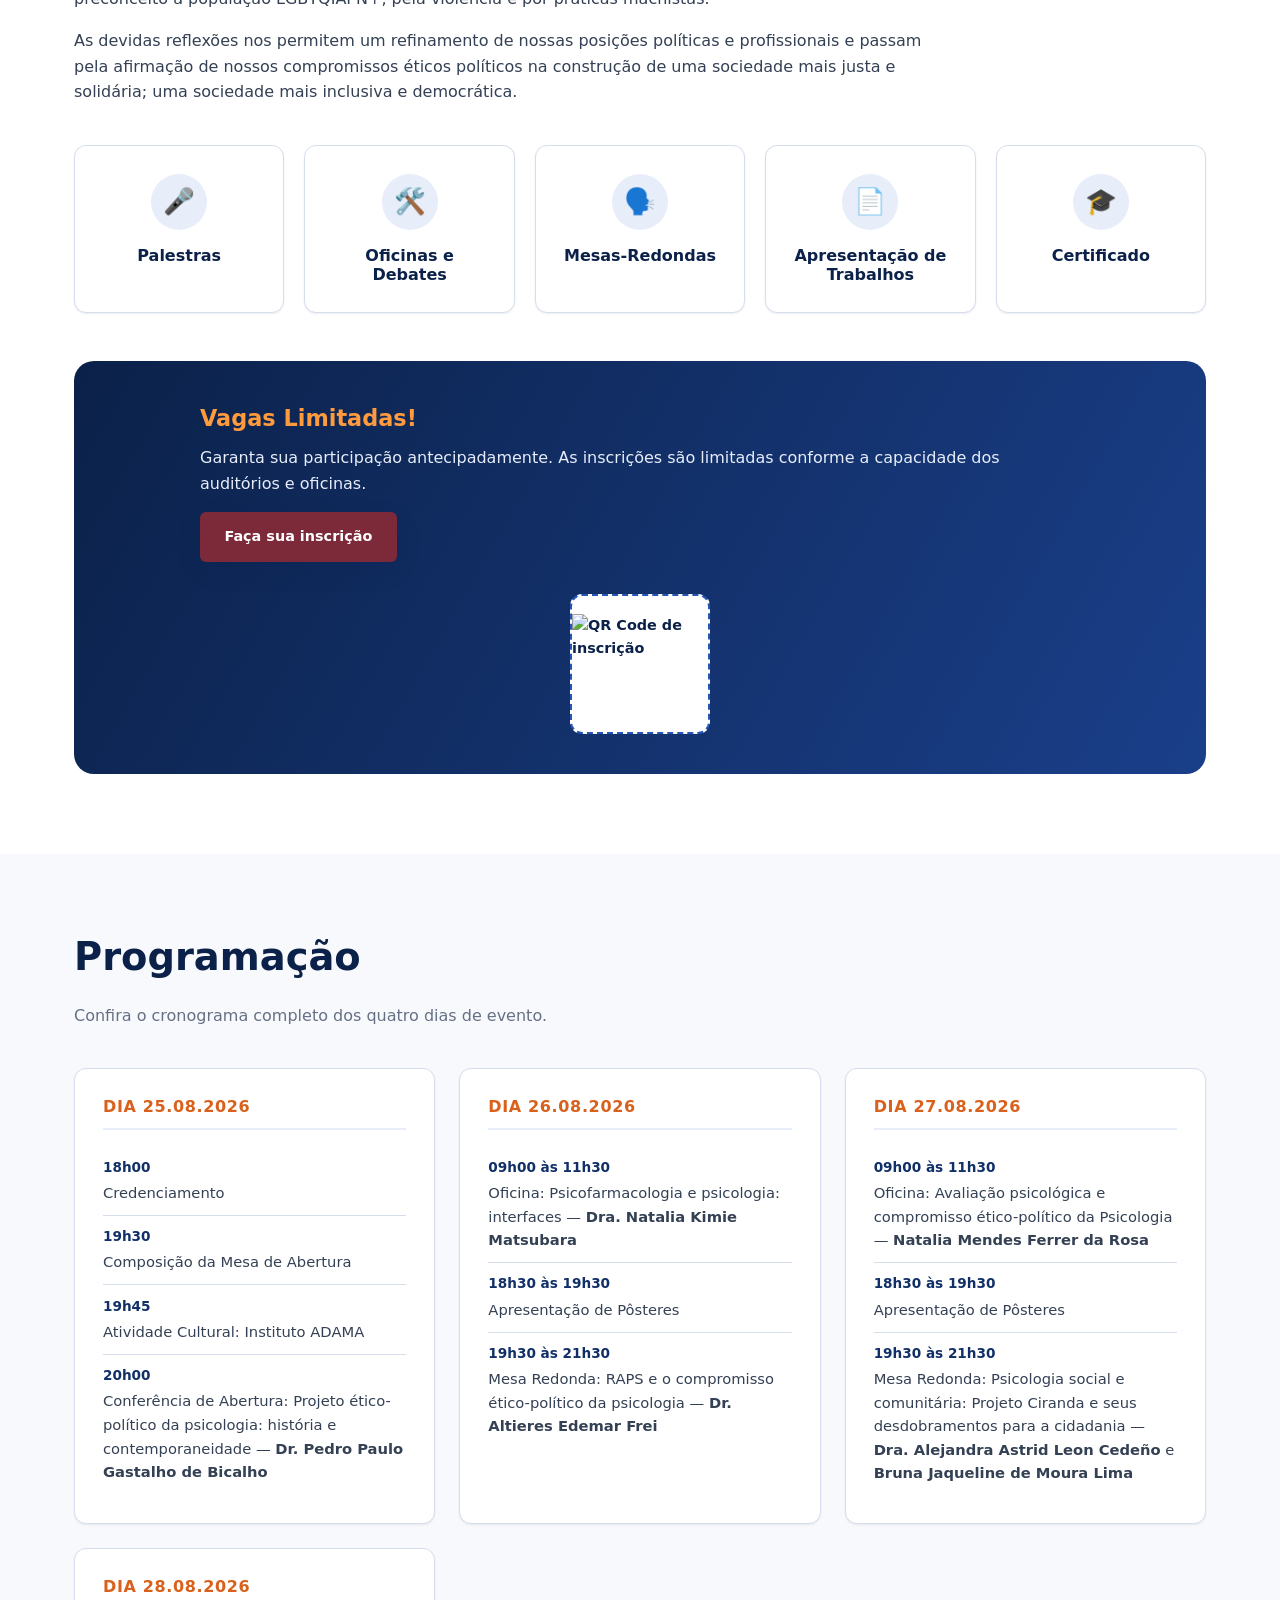
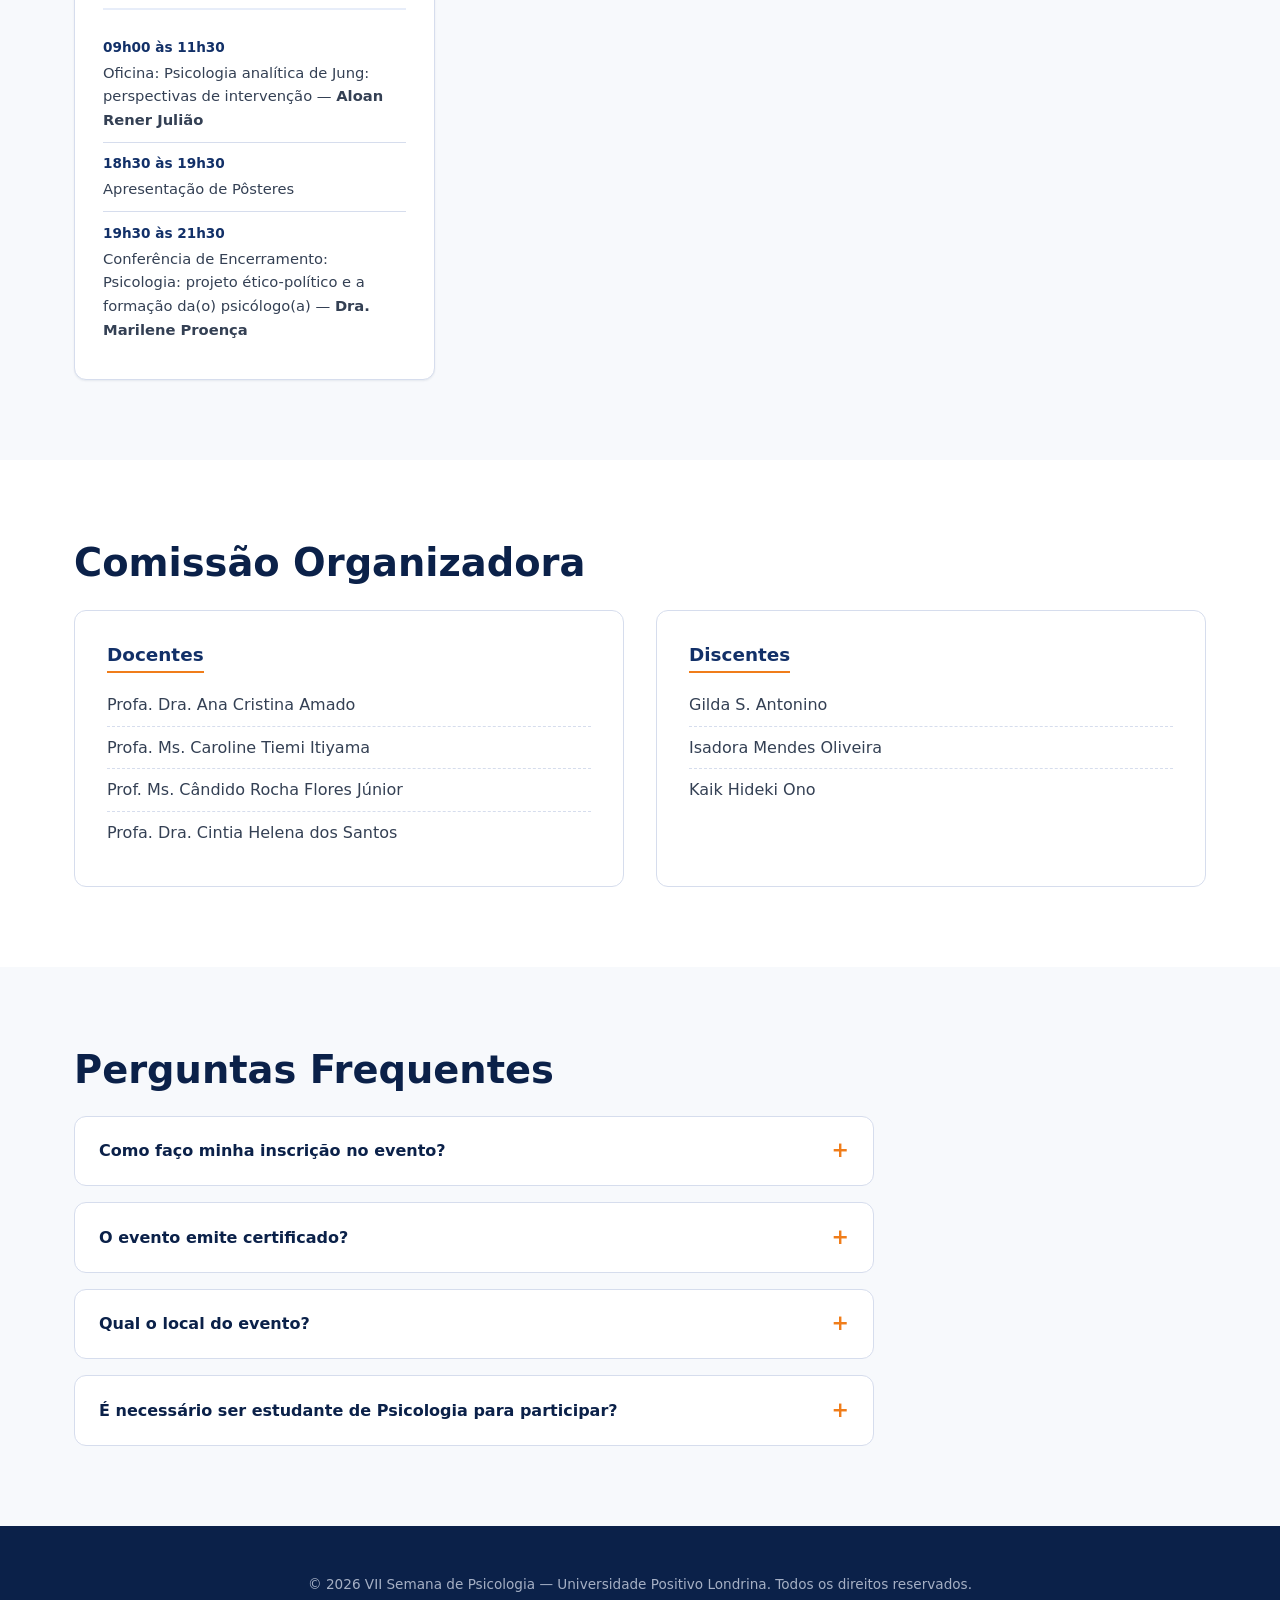
==== commit 0370247f: "Ajustes paginação" ====
--- a/index.html
+++ b/index.html
@@ -103,11 +103,14 @@
     <!-- ===== SOBRE O EVENTO ===== -->
     <section class="section sobre" id="sobre" aria-labelledby="sobre-title">
       <div class="container">
-        <h2 id="sobre-title">Sobre o Evento</h2>
-
-        <p>Para a promoção da VII Semana de Psicologia, o Centro de Pesquisa da Universidade Positivo (CPUP), em parceria com a Universidade Positivo - Campus Londrina, definiu como tema: <em>&ldquo;Psicologia e seu projeto ético-político: história e enfrentamentos contemporâneos&rdquo;</em>. Tal escolha fundamentou-se nas demandas de uma sociedade em constante transformação, que convoca a Psicologia a um posicionamento ético.</p>
-
-        <p>A proposta dialoga diretamente com as diretrizes da Declaração Universal dos Direitos Humanos, convocando a comunidade acadêmica ao enfrentamento da desigualdade social, do racismo estrutural contra povos indígenas e a população negra, do preconceito dirigido à população LGBTQIAPN+, bem como da violência e das práticas machistas ainda presentes na sociedade contemporânea.</p>
+        <h2 id="sobre-title">VII SEMANA DE PSICOLOGIAVII SEMANA DE PSICOLOGIA</h2>
+        <p class="section-intro">PSICOLOGIA NA CONTEMPORANEIDADE: ENFRENTAMENTOS, DESAFIOS ÉTICOS E DEMANDAS EMERGENTES</p>
+
+        <p>Para a promoção da VII Semana de Psicologia, o Centro de Pesquisa da Universidade Positivo (CPUP), em parceria com a Universidade Positivo - Campus Londrina, definiu como tema: “Psicologia e seu projeto ético-político: história e enfrentamentos contemporâneos”. Tal escolha fundamentou-se nas demandas de uma sociedade em constante transformação, que convoca a Psicologia a um posicionamento ético.
+
+        <p>Entendemos que nossa profissão enfrenta desafios de diversas ordens, especialmente ao assumirmos as diretrizes da Declaração Universal dos Direitos Humanos como pilares de nosso Código de Ética Profissional. Portanto, é pauta para nossa reflexão a história do projeto ético-político da psicologia e seus desdobramentos para a formação e a prática profissional, considerando sua aproximação com uma sociedade marcada pela desigualdade social, pelo racismo estrutural à indígenas e à população negra, pelo preconceito à população LGBTQIAPN+, pela violência e por práticas machistas.
+
+        <p>As devidas reflexões nos permitem um refinamento de nossas posições políticas e profissionais e passam pela afirmação de nossos compromissos éticos políticos na construção de uma sociedade mais justa e solidária; uma sociedade mais inclusiva e democrática.
 
         <div class="highlights-grid">
           <div class="highlight-card">
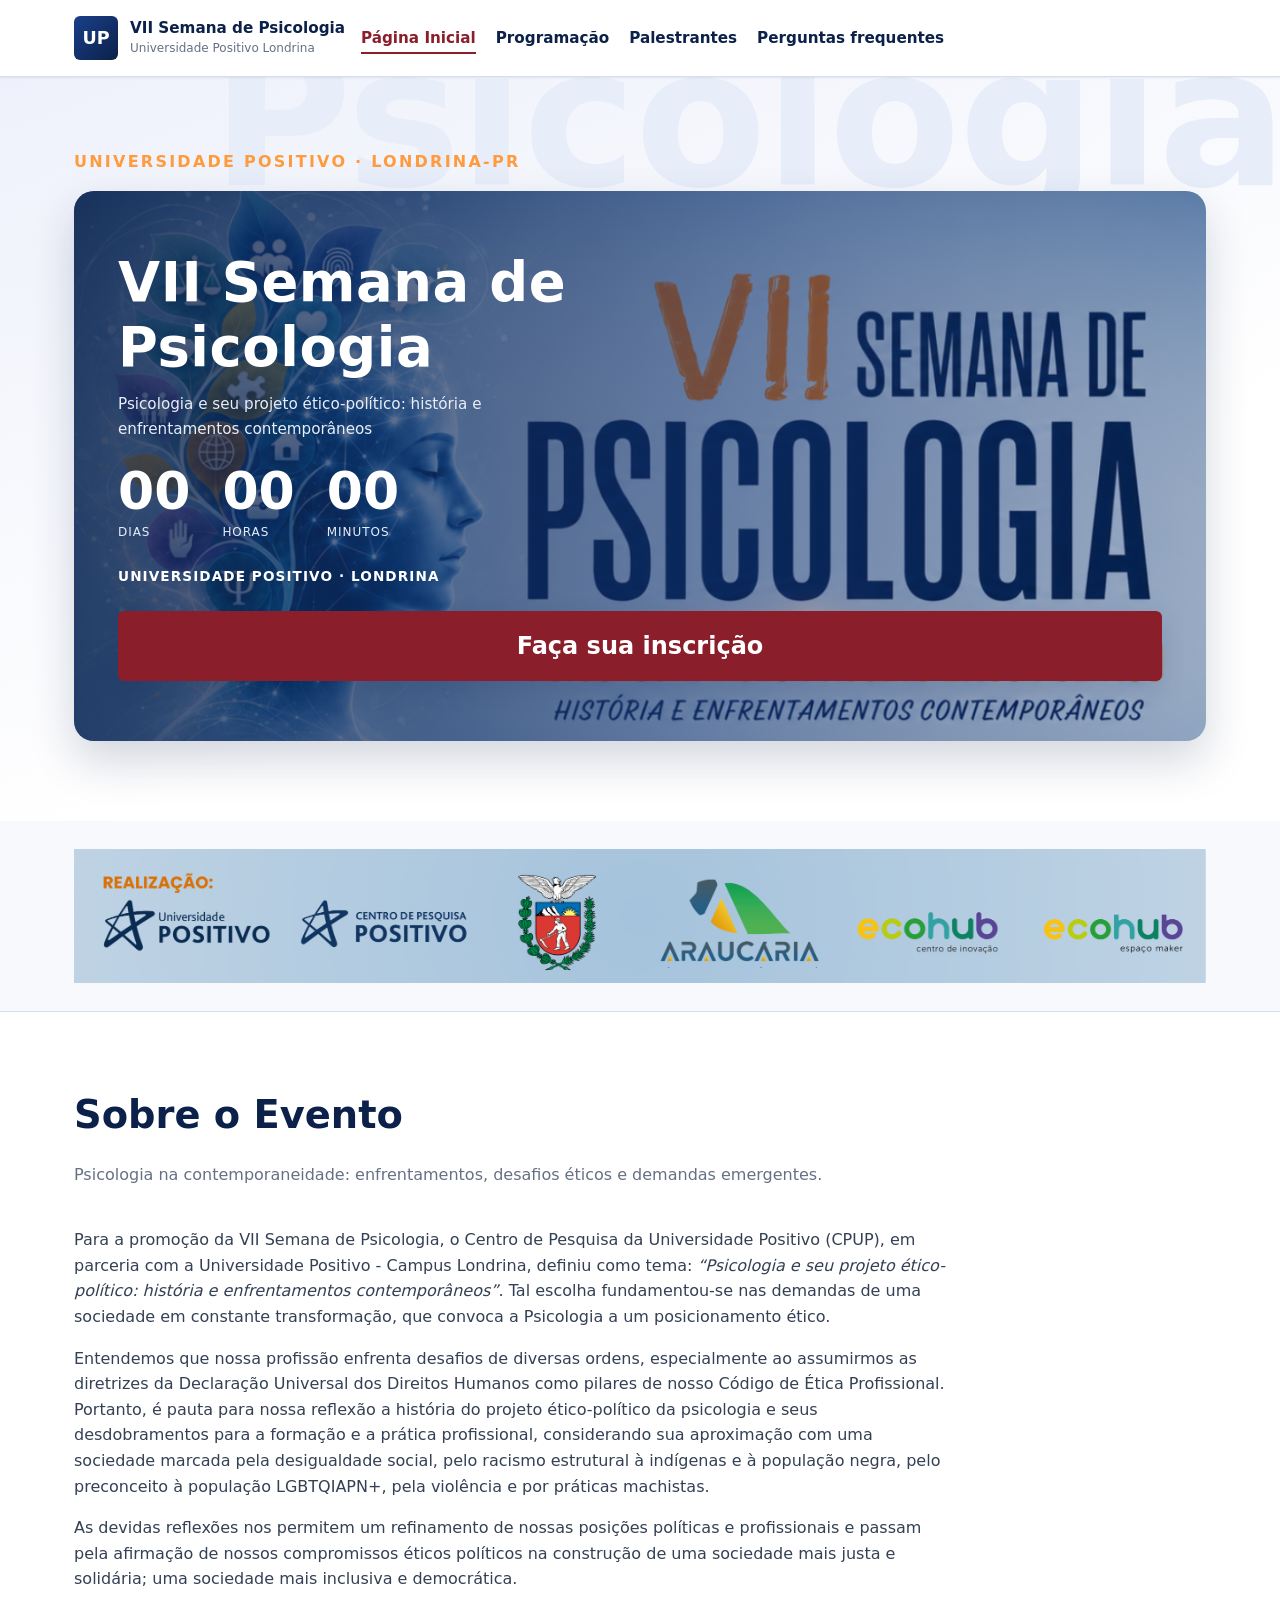
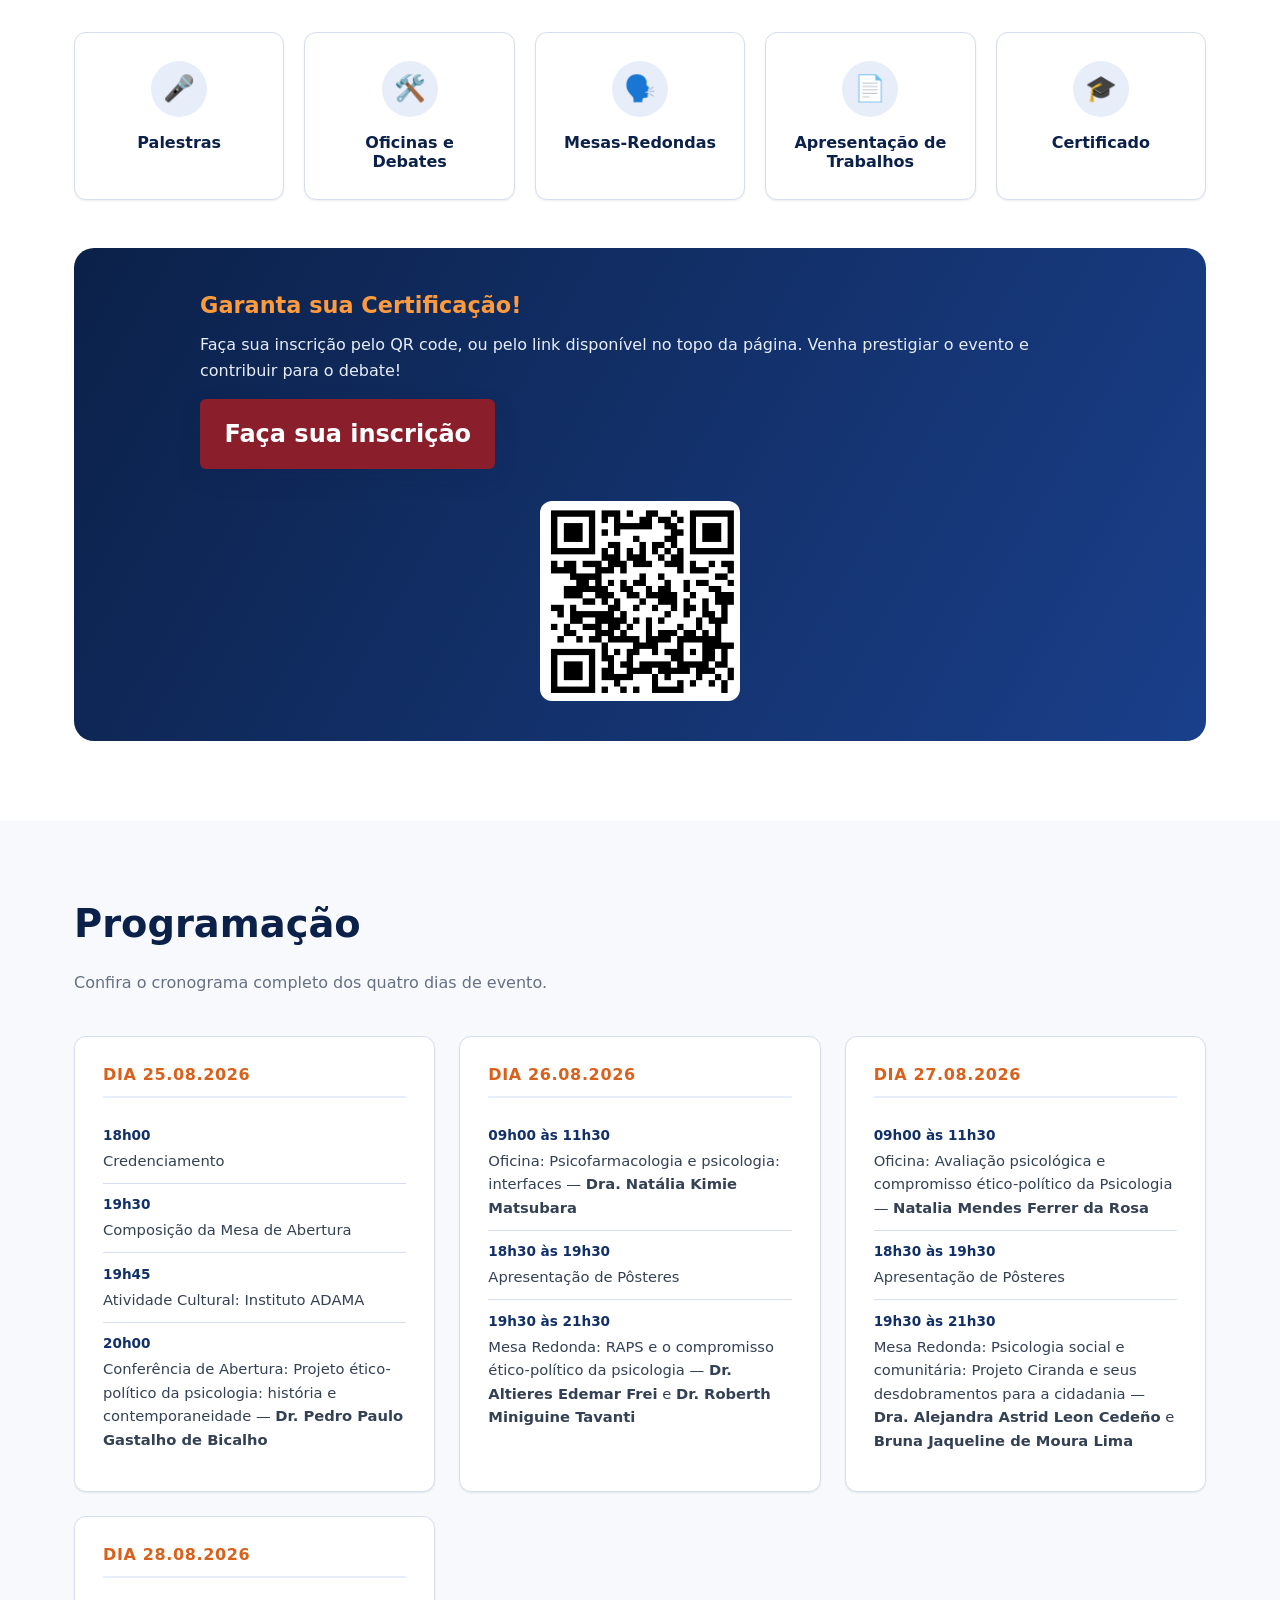
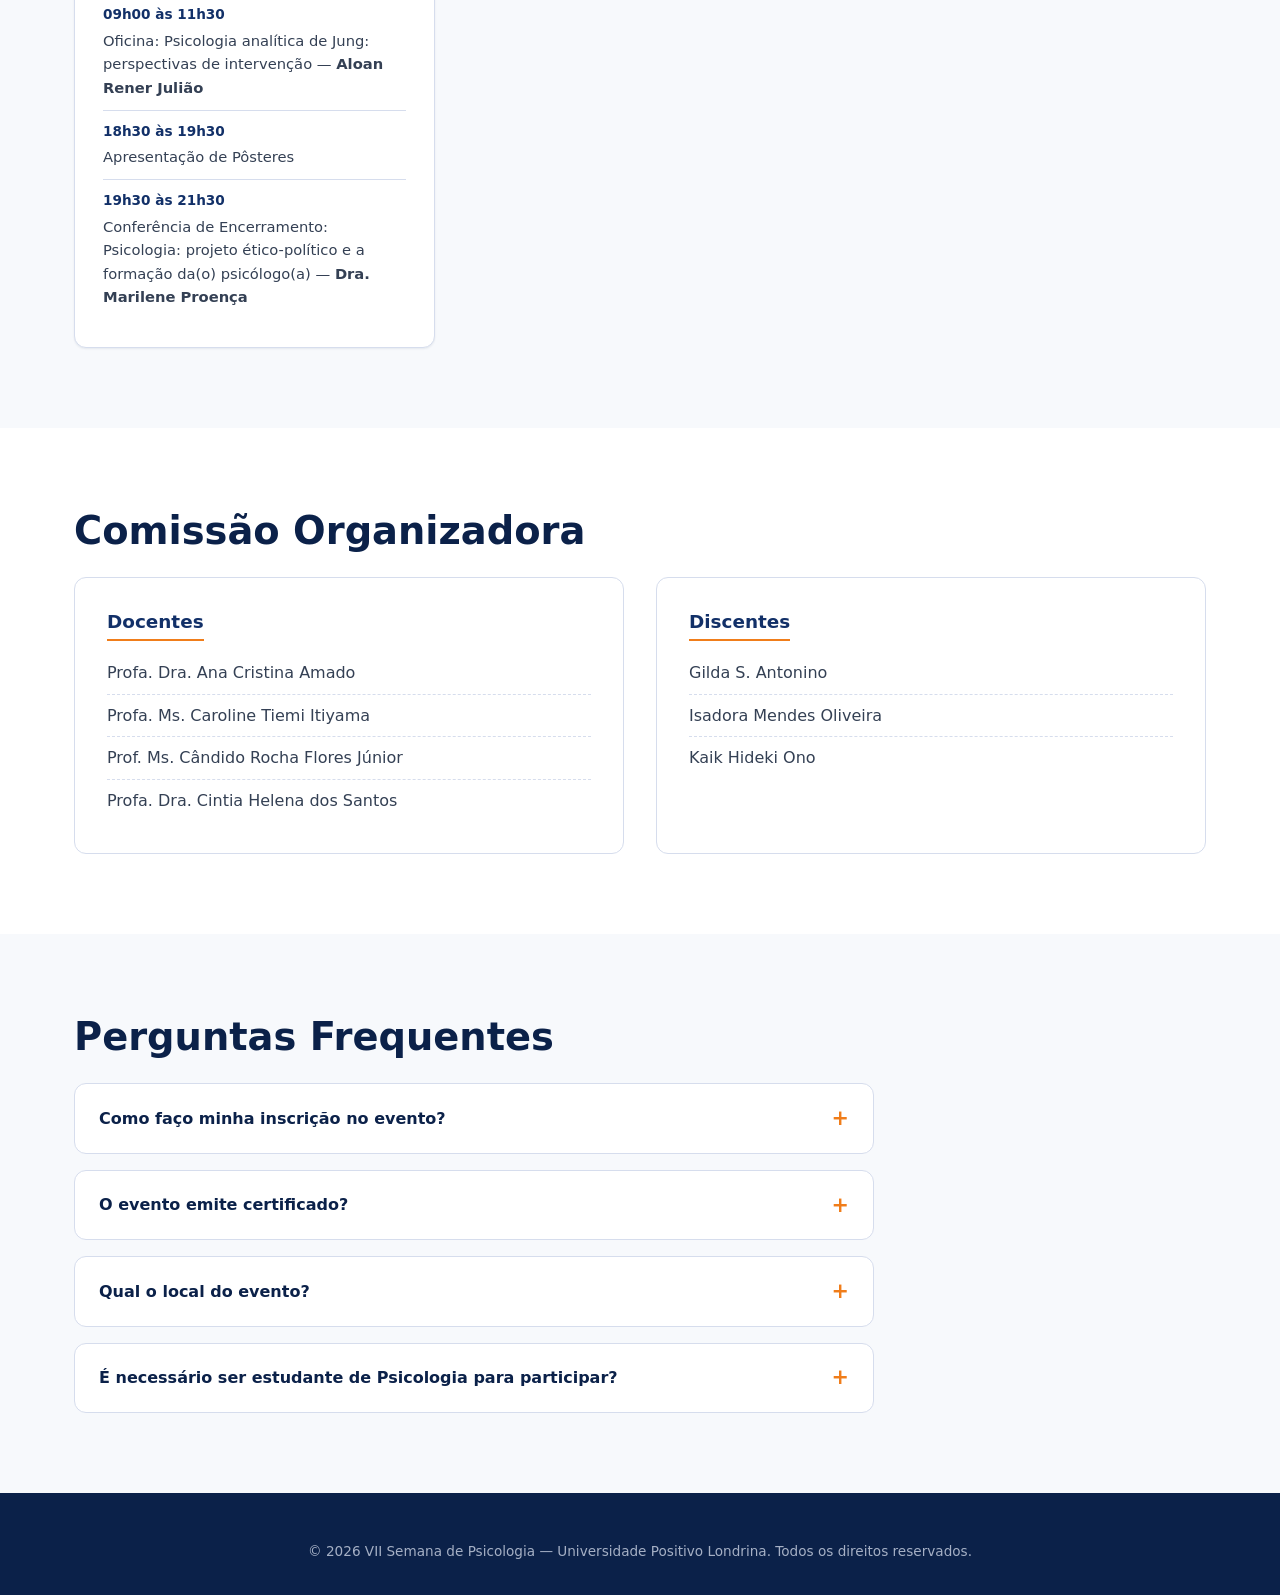
==== commit 4d947f00: "Mudanças palestrantes" ====
--- a/index.html
+++ b/index.html
@@ -5,7 +5,21 @@
   <meta name="viewport" content="width=device-width, initial-scale=1.0">
   <title>VII Semana de Psicologia | Universidade Positivo Londrina</title>
   <meta name="description" content="VII Semana de Psicologia da Universidade Positivo Londrina - Psicologia e seu projeto ético político: história e enfrentamentos contemporâneos. 25 a 28 de agosto de 2026.">
+  <meta name="theme-color" content="#0b2149">
+
+  <!-- Open Graph (compartilhamento em redes sociais) -->
+  <meta property="og:type" content="website">
+  <meta property="og:locale" content="pt_BR">
+  <meta property="og:title" content="VII Semana de Psicologia — Universidade Positivo Londrina">
+  <meta property="og:description" content="Psicologia e seu projeto ético-político: história e enfrentamentos contemporâneos. 25 a 28 de agosto de 2026.">
+  <meta property="og:image" content="assets/img/hero-card-background.jpg">
+
   <link rel="icon" href="data:,">
+
+  <!-- Otimização de performance: hero-card-background.jpg tende a ser o LCP
+       (Largest Contentful Paint) da página, então priorizamos seu download -->
+  <link rel="preload" as="image" href="assets/img/hero-card-background.jpg" fetchpriority="high">
+
   <!-- Fontes do Google removidas de propósito: o projeto usa só a stack de
        fontes do sistema definida em --font-base (assets/css/variables.css),
        sem depender de CDN externo (ver agents.md). -->
@@ -33,16 +47,11 @@
 
       <nav class="main-nav" id="navMenu" aria-label="Navegação principal">
         <ul>
-          <li><a href="#topo">Página Inicial</a></li>
+          <li><a href="#topo" aria-current="page">Página Inicial</a></li>
           <li><a href="#programacao">Programação</a></li>
-          <li><a href="#palestrantes">Palestrantes</a></li>
+          <li><a href="palestrantes.html">Palestrantes</a></li>
           <li><a href="#faq">Perguntas frequentes</a></li>
         </ul>
-        <div class="nav-actions">
-          </button>
-        </div>
-      </nav>
-    </div>
   </header>
 
   <main id="conteudo-principal">
@@ -80,50 +89,52 @@
 
           <p class="hero-meta">Universidade Positivo &middot; Londrina</p>
 
-          <!-- TODO: apontar para o link/formulário real de inscrição -->
-          <a href="https://docs.google.com/forms/d/e/1FAIpQLSeYPd_jKoaGAuBqXBt06zOMqj_H7BDKUZ-8k9Z2Eb26aJi2gw/viewform?usp=send_form" class="btn btn-cta">Faça sua inscrição</a>  
+          <a href="https://docs.google.com/forms/d/e/1FAIpQLSeYPd_jKoaGAuBqXBt06zOMqj_H7BDKUZ-8k9Z2Eb26aJi2gw/viewform?usp=send_form" class="btn btn-cta">Faça sua inscrição</a>
         </div>
       </div>
     </section>
 
     <!-- ===== REALIZAÇÃO ===== -->
-    <!-- Nomes reais mantidos (já existiam no rodapé); o item "Prefeitura/
-         instituição parceira" eu não sei identificar com certeza a partir
-         do brasão no anexo — ajustem o texto se souberem qual é. Trocar
-         estes badges de texto por logos reais: ver assets/img/README.md -->
+    <!-- Logo combinado real (traz "Realização:" já desenhado dentro da
+         imagem) — substitui os badges de texto/placeholder de antes. -->
     <section class="realizacao" aria-label="Realização">
-      <div class="container realizacao-inner">
-        <span class="realizacao-label"></span>
-        <ul class="realizacao-list">
-         <li class="partner-badge"><img src="assets/img/logo-realizacao.png" alt="Nome da instituição" height=""></li>`.
-        </ul>
+      <div class="container">
+        <img
+          src="assets/img/logo-realizacao.png"
+          alt="Realização: Universidade Positivo, Centro de Pesquisa Positivo, Araucária e ecohub"
+          class="realizacao-logos"
+        >
       </div>
     </section>
 
     <!-- ===== SOBRE O EVENTO ===== -->
     <section class="section sobre" id="sobre" aria-labelledby="sobre-title">
       <div class="container">
-        <h2 id="sobre-title">VII SEMANA DE PSICOLOGIAVII SEMANA DE PSICOLOGIA</h2>
-        <p class="section-intro">PSICOLOGIA NA CONTEMPORANEIDADE: ENFRENTAMENTOS, DESAFIOS ÉTICOS E DEMANDAS EMERGENTES</p>
-
-        <p>Para a promoção da VII Semana de Psicologia, o Centro de Pesquisa da Universidade Positivo (CPUP), em parceria com a Universidade Positivo - Campus Londrina, definiu como tema: “Psicologia e seu projeto ético-político: história e enfrentamentos contemporâneos”. Tal escolha fundamentou-se nas demandas de uma sociedade em constante transformação, que convoca a Psicologia a um posicionamento ético.
-
-        <p>Entendemos que nossa profissão enfrenta desafios de diversas ordens, especialmente ao assumirmos as diretrizes da Declaração Universal dos Direitos Humanos como pilares de nosso Código de Ética Profissional. Portanto, é pauta para nossa reflexão a história do projeto ético-político da psicologia e seus desdobramentos para a formação e a prática profissional, considerando sua aproximação com uma sociedade marcada pela desigualdade social, pelo racismo estrutural à indígenas e à população negra, pelo preconceito à população LGBTQIAPN+, pela violência e por práticas machistas.
-
-        <p>As devidas reflexões nos permitem um refinamento de nossas posições políticas e profissionais e passam pela afirmação de nossos compromissos éticos políticos na construção de uma sociedade mais justa e solidária; uma sociedade mais inclusiva e democrática.
+        <h2 id="sobre-title">Sobre o Evento</h2>
+        <p class="section-intro">Psicologia na contemporaneidade: enfrentamentos, desafios éticos e demandas emergentes.</p>
+
+        <p>Para a promoção da VII Semana de Psicologia, o Centro de Pesquisa da Universidade Positivo (CPUP), em parceria com a Universidade Positivo - Campus Londrina, definiu como tema: <em>&ldquo;Psicologia e seu projeto ético-político: história e enfrentamentos contemporâneos&rdquo;</em>. Tal escolha fundamentou-se nas demandas de uma sociedade em constante transformação, que convoca a Psicologia a um posicionamento ético.</p>
+
+        <p>Entendemos que nossa profissão enfrenta desafios de diversas ordens, especialmente ao assumirmos as diretrizes da Declaração Universal dos Direitos Humanos como pilares de nosso Código de Ética Profissional. Portanto, é pauta para nossa reflexão a história do projeto ético-político da psicologia e seus desdobramentos para a formação e a prática profissional, considerando sua aproximação com uma sociedade marcada pela desigualdade social, pelo racismo estrutural à indígenas e à população negra, pelo preconceito à população LGBTQIAPN+, pela violência e por práticas machistas.</p>
+
+        <p>As devidas reflexões nos permitem um refinamento de nossas posições políticas e profissionais e passam pela afirmação de nossos compromissos éticos políticos na construção de uma sociedade mais justa e solidária; uma sociedade mais inclusiva e democrática.</p>
 
         <div class="highlights-grid">
-          <div class="highlight-card">
+          <a href="palestrantes.html" class="highlight-card">
             <span class="highlight-icon" aria-hidden="true">🎤</span>
             <h3>Palestras</h3>
-          </div>
-          <div class="highlight-card">
-            <span class="highlight-icon" aria-hidden="true">🛠️</span>
-            <h3>Oficinas e Debates</h3>
-          </div>
-          <div class="highlight-card">
-            <span class="highlight-icon" aria-hidden="true">🗣️</span>
-            <h3>Mesas-Redondas</h3>
+          </a>
+          <div class="highlight-card">
+            <a href="palestrantes.html">
+              <span class="highlight-icon" aria-hidden="true">🛠️</span>
+              <h3>Oficinas e Debates</h3>
+            </a>
+          </div>
+          <div class="highlight-card">
+            <a href="palestrantes.html">
+              <span class="highlight-icon" aria-hidden="true">🗣️</span>
+              <h3>Mesas-Redondas</h3>
+            </a>
           </div>
           <div class="highlight-card">
             <span class="highlight-icon" aria-hidden="true">📄</span>
@@ -137,14 +148,17 @@
 
         <div class="vagas-box">
           <div class="vagas-text">
-            <p class="vagas-title">Vagas Limitadas!</p>
-            <p>Garanta sua participação antecipadamente. As inscrições são limitadas conforme a capacidade dos auditórios e oficinas.</p>
-            <!-- TODO: apontar para o link/formulário real de inscrição -->
-            <a href="https://docs.google.com/forms/d/e/1FAIpQLSeYPd_jKoaGAuBqXBt06zOMqj_H7BDKUZ-8k9Z2Eb26aJi2gw/viewform?usp=send_form" class="btn btn-cta">Faça sua inscrição</a>  
-          </div>
-          <div class="qrcode-placeholder" role="img" aria-label="Espaço reservado para QR Code de inscrição">
-            <span></span><img src="assets/img/qrcode.png" alt="QR Code de inscrição" height="100">
-          </div>
+            <p class="vagas-title">Garanta sua Certificação!</p>
+            <p>Faça sua inscrição pelo QR code, ou pelo link disponível no topo da página. Venha prestigiar o evento e contribuir para o debate!</p>
+            <a href="https://docs.google.com/forms/d/e/1FAIpQLSeYPd_jKoaGAuBqXBt06zOMqj_H7BDKUZ-8k9Z2Eb26aJi2gw/viewform?usp=send_form" class="btn btn-cta">Faça sua inscrição</a>
+          </div>
+          <img
+            src="assets/img/qrcode-inscricao.png"
+            alt="QR Code para inscrição na VII Semana de Psicologia"
+            class="qrcode-placeholder"
+            width="140"
+            height="140"
+          >
         </div>
       </div>
     </section>
@@ -170,9 +184,9 @@
           <article class="schedule-day">
             <h3 class="schedule-date">DIA 26.08.2026</h3>
             <ul class="schedule-list">
-              <li><span class="time">09h00 &agrave;s 11h30</span><span class="desc">Oficina: Psicofarmacologia e psicologia: interfaces &mdash; <strong>Dra. Natalia Kimie Matsubara</strong></span></li>
+              <li><span class="time">09h00 &agrave;s 11h30</span><span class="desc">Oficina: Psicofarmacologia e psicologia: interfaces &mdash; <strong>Dra. Natália Kimie Matsubara</strong></span></li>
               <li><span class="time">18h30 &agrave;s 19h30</span><span class="desc">Apresentação de Pôsteres</span></li>
-              <li><span class="time">19h30 &agrave;s 21h30</span><span class="desc">Mesa Redonda: RAPS e o compromisso ético-político da psicologia &mdash; <strong>Dr. Altieres Edemar Frei</strong></span></li>
+              <li><span class="time">19h30 &agrave;s 21h30</span><span class="desc">Mesa Redonda: RAPS e o compromisso ético-político da psicologia &mdash; <strong>Dr. Altieres Edemar Frei</strong> e <strong>Dr. Roberth Miniguine Tavanti</strong></span></li>
             </ul>
           </article>
 
@@ -199,7 +213,7 @@
     </section>
 
     <!-- ===== PALESTRANTES / COMISSÃO ORGANIZADORA ===== -->
-    <section class="section comissao" id="palestrantes" aria-labelledby="comissao-title">
+    <section class="section comissao" id="comissao" aria-labelledby="comissao-title">
       <div class="container">
         <h2 id="comissao-title">Comissão Organizadora</h2>
 
--- a/assets/css/variables.css
+++ b/assets/css/variables.css
@@ -12,12 +12,14 @@
   --color-orange-500: #f07d1a;
   --color-orange-400: #ff9a3d;
 
-  /* Vinho/bordô do botão de CTA principal — ESTIMADO a partir do print de
-     referência (não temos o hex exato do cliente). Ajuste aqui se precisar
-     calibrar; é o único lugar que precisa mudar, porque .btn-cta usa este
-     token em vez de um valor fixo. */
-  --color-maroon-700: #5e1f2b;
-  --color-maroon-600: #7c2a3a;
+  /* Vinho/bordô do botão de CTA principal. Estimado visualmente a partir
+     de um print do cliente; refinado depois com os hex sugeridos por um
+     documento de conteúdo do próprio evento (#800020 / #8B1E2B) — os
+     dois valores convergiam pra essa mesma faixa de cor, o que dá mais
+     confiança que a direção está certa. Ainda assim, se o cliente mandar
+     o hex oficial da marca, é só atualizar aqui. */
+  --color-maroon-700: #800020;
+  --color-maroon-600: #8b1e2b;
 
   /* Fundo claro do Hero (referência tem um lavanda bem suave por trás do card) */
   --color-lavender-50: #eef1fb;
--- a/assets/css/layout.css
+++ b/assets/css/layout.css
@@ -44,6 +44,11 @@
 .main-nav ul a:focus-visible {
   border-color: var(--color-orange-500);
   color: var(--color-blue-700);
+}
+
+.main-nav ul a[aria-current="page"] {
+  border-color: var(--color-maroon-600);
+  color: var(--color-maroon-600);
 }
 
 .nav-actions {
@@ -115,7 +120,7 @@
 .eyebrow {
   text-transform: uppercase;
   letter-spacing: 0.14em;
-  font-size: 0.8rem;
+  font-size: 1rem; /* era 0.8rem — aumentado a pedido (Tarefa 1) */
   font-weight: 700;
   color: var(--color-orange-400);
   margin-bottom: 1rem;
@@ -127,8 +132,8 @@
 .hero-card {
   position: relative;
   isolation: isolate;
-  max-width: none;
-  min-height: 550px;
+  max-width: none; /* era 900px — agora preenche o .container (Tarefa 2, Opção A) */
+  min-height: 550px; /* era 440px — proporcional à nova largura */
   display: flex;
   flex-direction: column;
   justify-content: center;
@@ -182,14 +187,16 @@
   letter-spacing: 0.08em;
   text-transform: uppercase;
   color: var(--color-white);
-  font-size: 1.84rem;
+  font-size: 0.85rem;
 }
 
 /* ============================================================================
    REALIZAÇÃO
-   Faixa de logos dos parceiros/apoiadores, logo abaixo do Hero (como no
-   anexo). Os nomes usam o mesmo placeholder de texto de antes — ver
-   assets/img/README.md sobre como substituir por logos reais.
+   Logo único combinado (Universidade Positivo, Centro de Pesquisa Positivo,
+   Araucária, ecohub etc.), logo abaixo do Hero. A própria imagem já traz o
+   rótulo "Realização:" desenhado — por isso não há mais um <span> de texto
+   separado para ele (existia uma versão anterior com badges de texto
+   individuais; substituída quando o logo real ficou disponível).
    ============================================================================ */
 .realizacao {
   padding: 1.75rem 0;
@@ -197,37 +204,11 @@
   border-bottom: 1px solid var(--color-border);
 }
 
-.realizacao-inner {
-  display: flex;
-  flex-wrap: wrap;
-  align-items: center;
-  gap: 1.25rem 1.5rem;
-}
-
-.realizacao-label {
-  flex-shrink: 0;
-  font-weight: 700;
-  font-size: 0.8rem;
-  text-transform: uppercase;
-  letter-spacing: 0.1em;
-  color: var(--color-orange-600);
-}
-
-.realizacao-list {
-  display: flex;
-  flex-wrap: wrap;
-  align-items: center;
-  gap: 0.75rem 1.25rem;
-}
-
-.partner-badge {
-  font-weight: 700;
-  font-size: 0.85rem;
-  color: var(--color-blue-900);
-  background: var(--color-white);
-  border: 1px solid var(--color-border);
-  border-radius: var(--radius-sm);
-  padding: 0.5rem 0.9rem;
+.realizacao-logos {
+  display: block;
+  max-width: 100%;
+  height: auto;
+  max-height: 480px;
 }
 
 /* Sections */
@@ -247,6 +228,36 @@
 
 .sobre p {
   max-width: 880px;
+}
+
+/* ============================================================================
+   PÁGINAS SECUNDÁRIAS (ex.: palestrantes.html)
+   Banner mais simples que o Hero da home — mesmo degradê claro, sem card,
+   sem contador, sem tipografia decorativa gigante.
+   ============================================================================ */
+.page-banner {
+  background: linear-gradient(160deg, var(--color-lavender-50) 0%, var(--color-bg) 65%);
+  padding: 3rem 0 2.5rem;
+  text-align: left;
+}
+
+.page-banner__subtitle {
+  max-width: 640px;
+  font-size: 1.05rem;
+  color: var(--color-text-muted);
+  margin-top: 0.5rem;
+}
+
+.speakers-group-title {
+  margin-top: 3rem;
+  margin-bottom: 1.5rem;
+  padding-bottom: 0.5rem;
+  border-bottom: 2px solid var(--color-border);
+  color: var(--color-blue-800);
+}
+
+.speakers-group-title:first-of-type {
+  margin-top: 0;
 }
 
 /* Footer */
--- a/assets/css/components.css
+++ b/assets/css/components.css
@@ -53,6 +53,8 @@
   background: var(--color-maroon-600);
   color: var(--color-white);
   box-shadow: var(--shadow-md);
+  font-size: 1.5rem;
+  height: 70px;
 }
 
 .btn-cta:hover,
@@ -140,6 +142,7 @@
 }
 
 .highlight-card {
+  display: block;
   background: var(--color-white);
   border: 1px solid var(--color-border);
   border-radius: var(--radius-md);
@@ -202,18 +205,11 @@
 }
 
 .qrcode-placeholder {
-  width: 140px;
-  height: 140px;
+  width: 200px;
+  height: 200px;
   flex-shrink: 0;
-  background: var(--color-white);
-  color: var(--color-blue-900);
-  border-radius: var(--radius-md);
-  display: flex;
-  align-items: center;
-  justify-content: center;
-  font-weight: 700;
-  font-size: 0.9rem;
-  border: 2px dashed var(--color-blue-600);
+  border-radius: var(--radius-md);
+  object-fit: cover; /* a imagem real (777×771) não é perfeitamente quadrada */
 }
 
 /* Schedule / Programação */
@@ -338,3 +334,76 @@
   color: var(--color-text-muted);
 }
 
+/* Speaker card — página palestrantes.html
+   Foto é um placeholder de iniciais (círculo com gradiente) até
+   termos as fotos reais de cada um; ver assets/img/README.md. */
+.speakers-grid {
+  display: grid;
+  grid-template-columns: 1fr;
+  gap: 1.5rem;
+  margin-bottom: 1rem;
+}
+
+.speaker-card {
+  display: grid;
+  grid-template-columns: auto 1fr;
+  gap: 1.25rem;
+  align-items: start;
+  background: var(--color-white);
+  border: 1px solid var(--color-border);
+  border-radius: var(--radius-md);
+  padding: 1.5rem;
+  box-shadow: var(--shadow-sm);
+  transition: transform var(--transition-base), box-shadow var(--transition-base);
+}
+
+.speaker-card:hover {
+  transform: translateY(-2px);
+  box-shadow: var(--shadow-md);
+}
+
+.speaker-card__photo {
+  width: 72px;
+  height: 72px;
+  border-radius: 50%;
+  background: linear-gradient(135deg, var(--color-blue-700), var(--color-blue-900));
+  color: var(--color-white);
+  display: flex;
+  align-items: center;
+  justify-content: center;
+  font-weight: 800;
+  font-size: 1.1rem;
+  flex-shrink: 0;
+}
+
+.speaker-card__badge {
+  display: inline-block;
+  font-size: 0.7rem;
+  font-weight: 700;
+  text-transform: uppercase;
+  letter-spacing: 0.06em;
+  color: var(--color-orange-600);
+  background: var(--color-blue-50);
+  border-radius: var(--radius-sm);
+  padding: 0.25rem 0.6rem;
+  margin-bottom: 0.5rem;
+}
+
+.speaker-card__name {
+  margin: 0 0 0.25rem;
+  font-size: 1.05rem;
+}
+
+.speaker-card__activity {
+  font-weight: 600;
+  color: var(--color-blue-700);
+  font-size: 0.9rem;
+  margin: 0 0 0.5rem;
+}
+
+.speaker-card__bio {
+  font-size: 0.9rem;
+  color: var(--color-text-muted);
+  margin: 0;
+}
+
--- a/assets/css/responsive.css
+++ b/assets/css/responsive.css
@@ -53,6 +53,10 @@
   .vagas-box {
     text-align: left;
   }
+
+  .speakers-grid {
+    grid-template-columns: repeat(2, 1fr);
+  }
 }
 
 /* Desktop and up: navegação horizontal padrão */
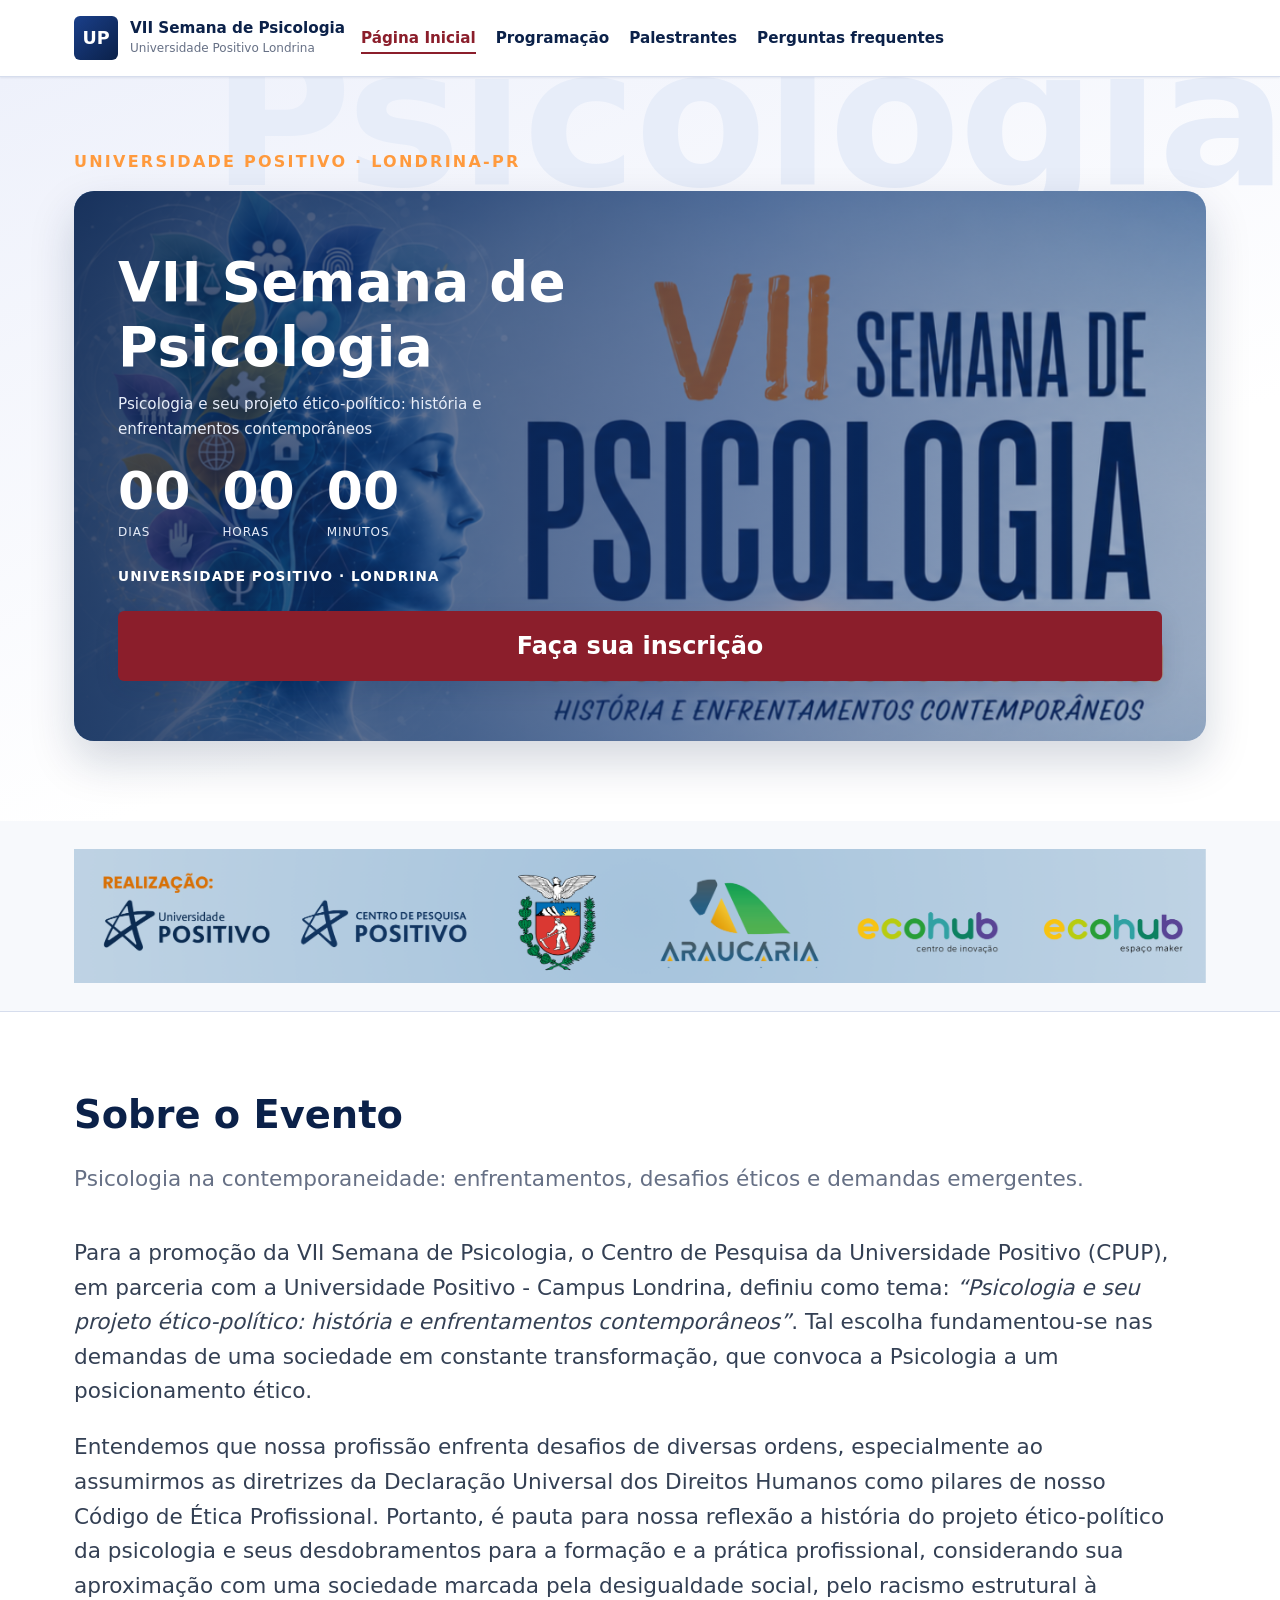
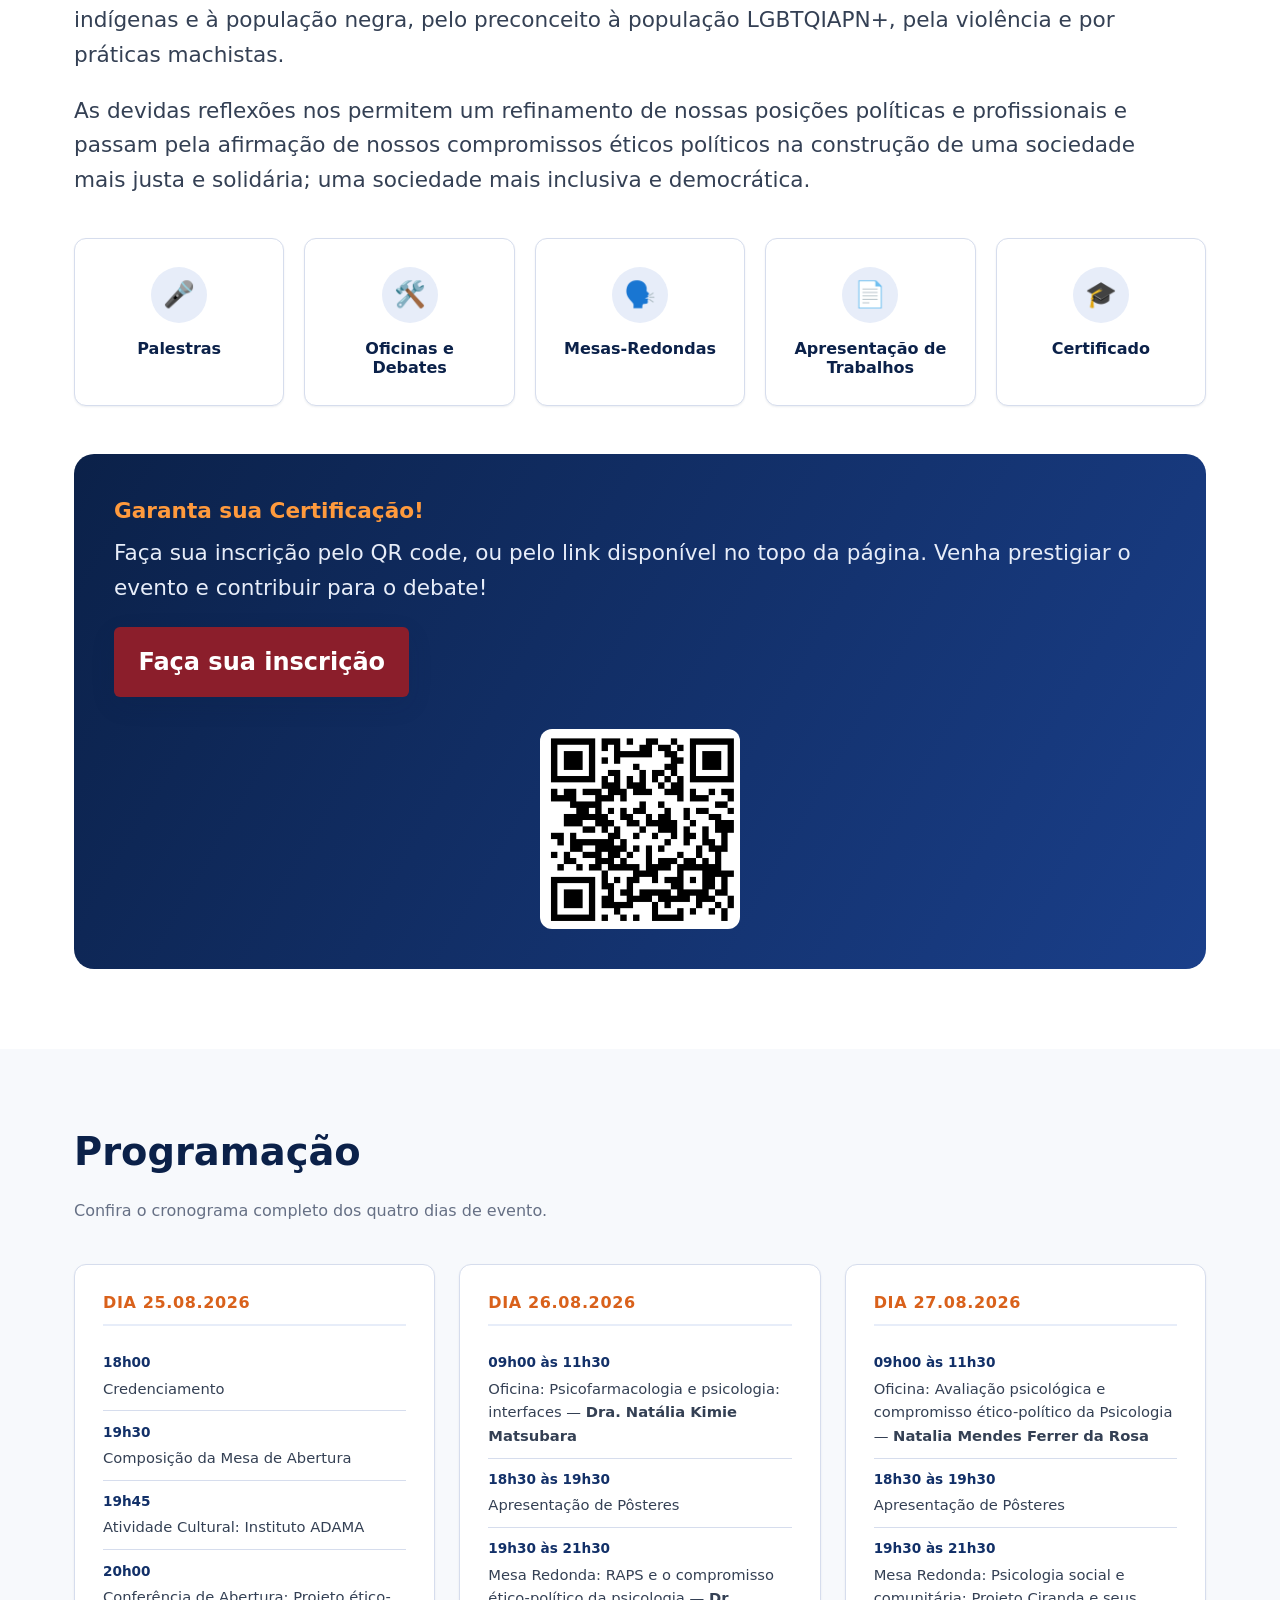
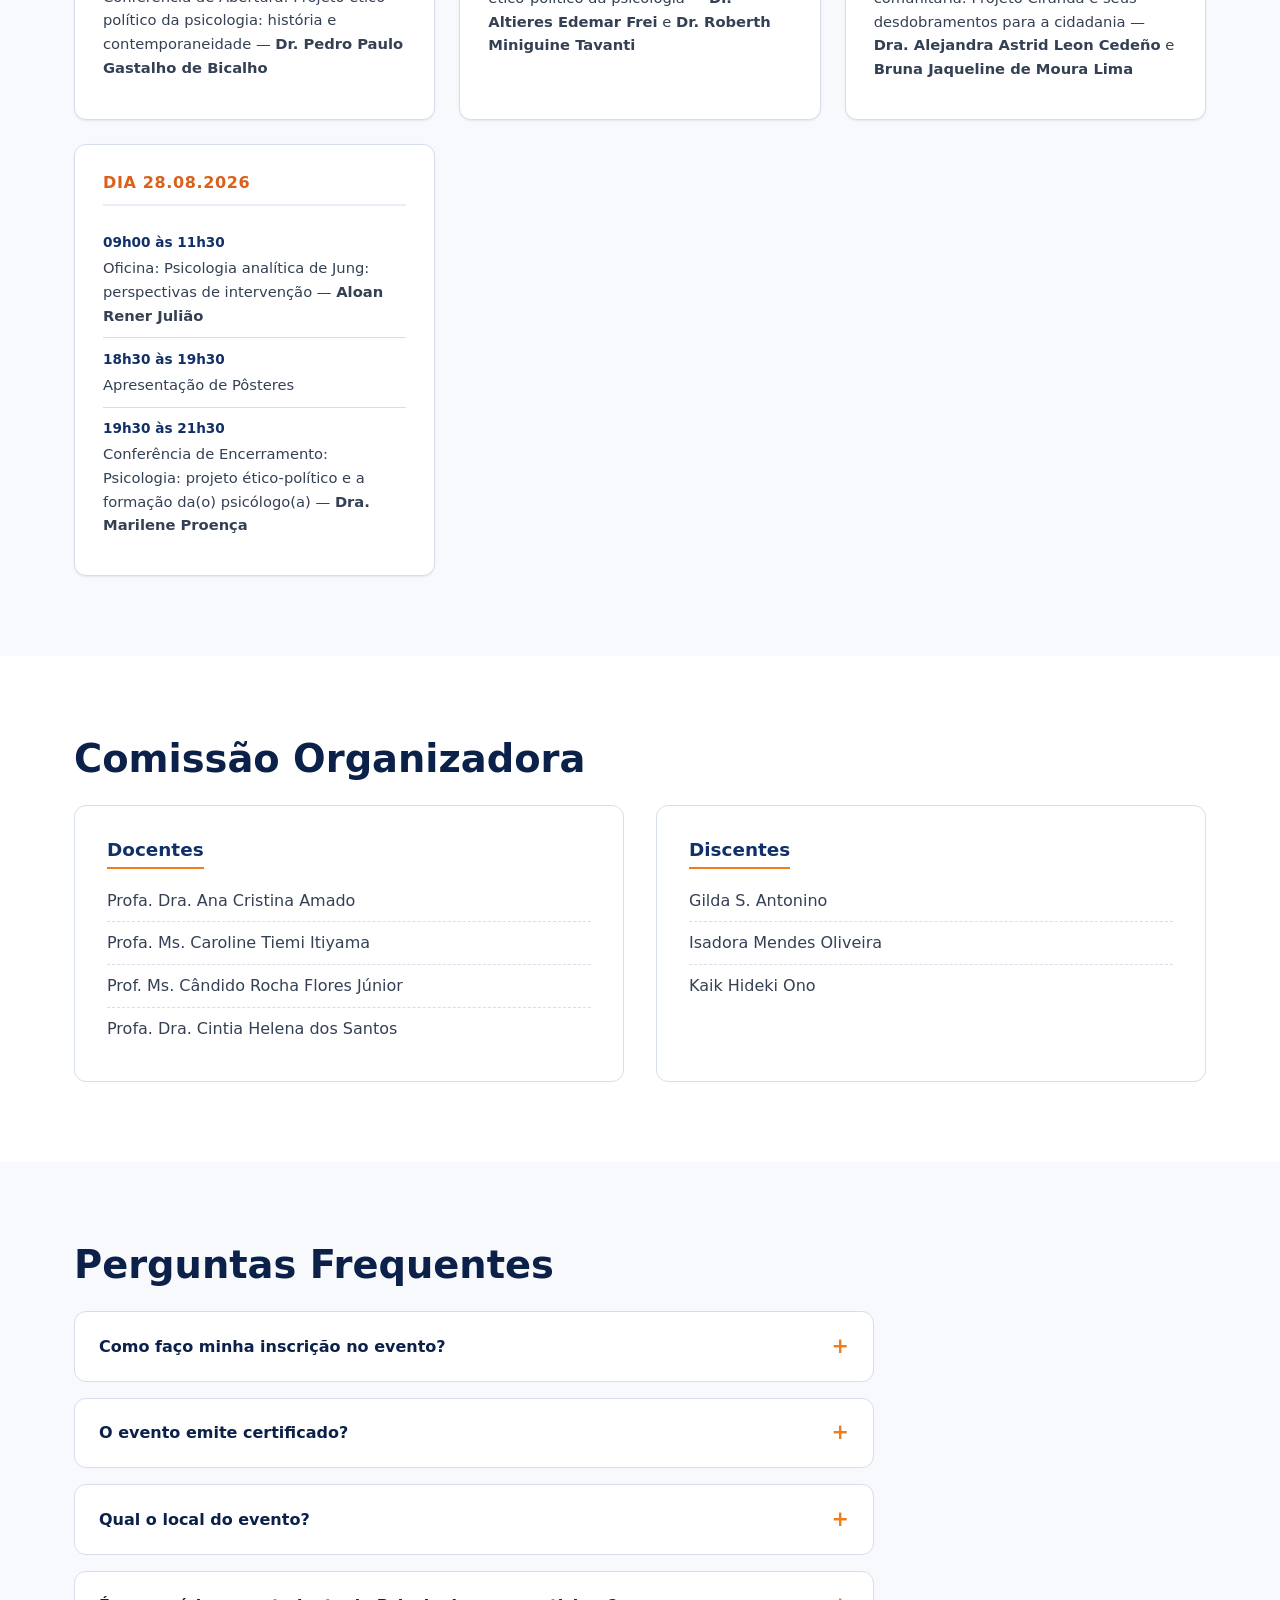
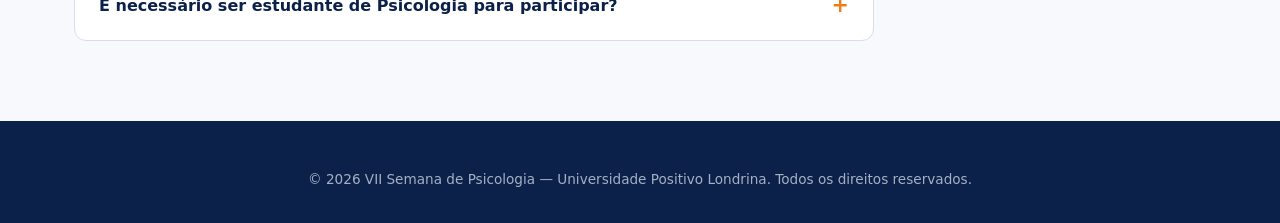
==== commit 055abde5: "atualizações de qualidade de vida e certificados" ====
--- a/index.html
+++ b/index.html
@@ -137,12 +137,16 @@
             </a>
           </div>
           <div class="highlight-card">
-            <span class="highlight-icon" aria-hidden="true">📄</span>
-            <h3>Apresentação de Trabalhos</h3>
-          </div>
-          <div class="highlight-card">
+            <a href="submissao.html">
+              <span class="highlight-icon" aria-hidden="true">📄</span>
+              <h3>Apresentação de Trabalhos</h3>
+            </a>
+          </div>
+          <div class="highlight-card">
+             <a href="certificados.html">
             <span class="highlight-icon" aria-hidden="true">🎓</span>
             <h3>Certificado</h3>
+            </a>
           </div>
         </div>
 
--- a/assets/css/layout.css
+++ b/assets/css/layout.css
@@ -224,10 +224,12 @@
   color: var(--color-text-muted);
   max-width: 640px;
   margin-bottom: 2.5rem;
+ 
 }
 
 .sobre p {
-  max-width: 880px;
+  max-width: 1100px;
+  font-size: 1.35rem;
 }
 
 /* ============================================================================
